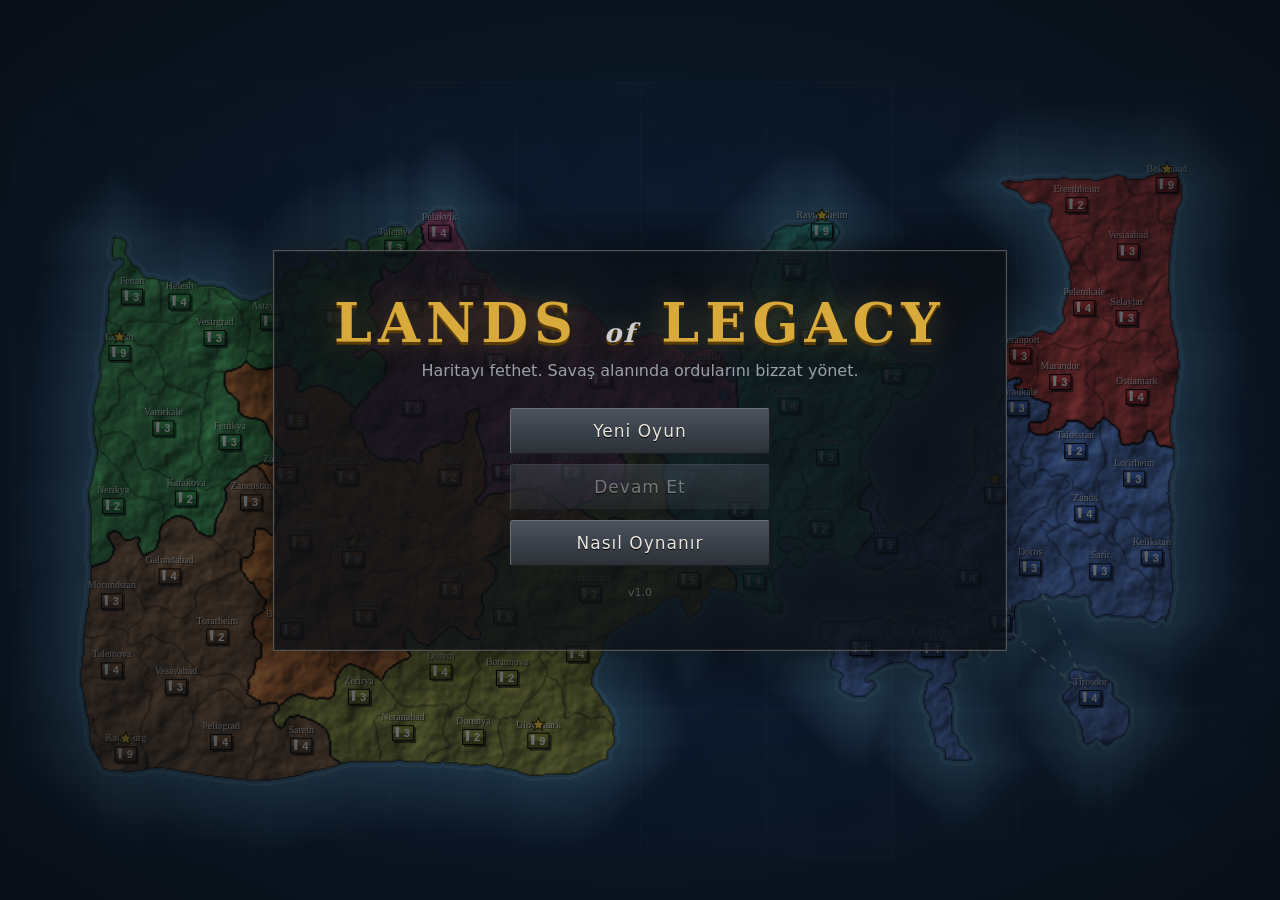
==== index.html @ d5da0b3d "Add Lands of Legacy: grand strategy map with isometric RTS battles Procedural province map with nati" ====
<!doctype html>
<html lang="tr">
<head>
<meta charset="utf-8">
<title>Lands of Legacy</title>
<meta name="viewport" content="width=device-width,initial-scale=1">
<link rel="stylesheet" href="css/style.css">
</head>
<body>
<canvas id="game"></canvas>

<!-- ANA MENÜ -->
<div id="menu" class="screen">
  <div class="menu-box">
    <h1>LANDS <span>of</span> LEGACY</h1>
    <p class="tagline">Haritayı fethet. Savaş alanında ordularını bizzat yönet.</p>
    <button id="m-new" class="big">Yeni Oyun</button>
    <button id="m-load" class="big">Devam Et</button>
    <button id="m-help" class="big">Nasıl Oynanır</button>
    <p class="ver">v1.0</p>
  </div>
</div>

<!-- STRATEJİ ARAYÜZÜ -->
<div id="strategy-ui" class="hidden">
  <div id="topbar">
    <div class="nation-badge"><span id="tb-flag" class="flag"></span><span id="tb-name">-</span></div>
    <div class="stat" title="Hazine">Altın <b id="tb-gold">0</b> <small id="tb-income"></small></div>
    <div class="stat">Tur <b id="tb-turn">1</b></div>
    <div class="stat" title="Bölge sayısı">Bölge <b id="tb-provs">0</b></div>
    <div class="stat" title="Ordu gücü">Güç <b id="tb-power">0</b></div>
    <div class="stat wars" id="tb-wars"></div>
    <div class="spacer"></div>
    <button id="btn-diplo">Diplomasi</button>
    <button id="btn-save">Kaydet</button>
    <button id="btn-sound">Ses: Açık</button>
    <button id="btn-menu">Menü</button>
  </div>
  <div id="pick-banner" class="hidden">
    <div>Haritadan yöneteceğin ulusu seç</div>
    <button id="btn-newmap">Yeni Harita</button>
  </div>
  <div id="prov-panel" class="panel hidden"></div>
  <div id="log" class="panel"></div>
  <button id="btn-endturn">Turu Bitir ▶</button>
  <div id="busy" class="hidden">Diğer uluslar hamle yapıyor...</div>
</div>

<!-- SAVAŞ ARAYÜZÜ -->
<div id="battle-ui" class="hidden">
  <div id="sidebar">
    <div class="sb-head">
      <div id="sb-title">SAVAŞ</div>
      <div id="sb-sub"></div>
    </div>
    <div class="mini-wrap"><canvas id="minimap" width="212" height="112"></canvas></div>
    <div class="sb-forces">
      <div class="f-row"><span class="flag" id="f-us"></span><span id="f-us-name"></span><b id="f-us-n"></b></div>
      <div class="f-bar"><div id="f-bar-us"></div><div id="f-bar-them"></div></div>
      <div class="f-row"><span class="flag" id="f-them"></span><span id="f-them-name"></span><b id="f-them-n"></b></div>
    </div>
    <div id="sb-sel" class="sb-sel"></div>
    <div class="sb-btns">
      <button data-b="amove" title="A">Saldırı Hareketi <kbd>A</kbd></button>
      <button data-b="stop" title="S">Dur <kbd>S</kbd></button>
      <button data-b="selall" title="Q">Tümünü Seç <kbd>Q</kbd></button>
      <button data-b="speed" id="b-speed">Hız 1x</button>
      <button data-b="pause" id="b-pause">Duraklat <kbd>P</kbd></button>
      <button data-b="retreat" class="danger">Geri Çekil</button>
    </div>
    <div class="sb-help">
      <b>Sol tık</b> seç &middot; <b>sürükle</b> kutu seçimi<br>
      <b>Sağ tık</b> hareket / saldırı<br>
      <b>Çift tık</b> aynı türü seç<br>
      <b>Ctrl+1-9</b> grup kur &middot; <b>1-9</b> grubu seç<br>
      <b>Ok tuşları</b> / kenar / orta tuş: kamera
    </div>
  </div>
  <div id="battle-banner"></div>
</div>

<div id="tooltip" class="hidden"></div>
<div id="modal-root"></div>

<script src="js/util.js"></script>
<script src="js/audio.js"></script>
<script src="js/ui.js"></script>
<script src="js/mapgen.js"></script>
<script src="js/battle.js"></script>
<script src="js/strategy.js"></script>
<script src="js/main.js"></script>
</body>
</html>
---- css/style.css ----
:root {
  --bg: #0d1117;
  --panel: rgba(18, 22, 28, 0.92);
  --panel-border: #4a5260;
  --metal1: #3a4048;
  --metal2: #22262c;
  --accent: #d8a93b;
  --accent2: #c0392b;
  --text: #e8e6df;
  --muted: #9aa0a8;
  --good: #5fbf4a;
  --bad: #e0503c;
}
* { box-sizing: border-box; }
html, body {
  margin: 0; padding: 0; width: 100%; height: 100%; overflow: hidden;
  background: var(--bg); color: var(--text);
  font-family: "Segoe UI", Tahoma, "DejaVu Sans", Arial, sans-serif;
  user-select: none; -webkit-user-select: none;
}
canvas#game { position: fixed; inset: 0; display: block; }
.hidden { display: none !important; }

button {
  font: inherit; color: var(--text); cursor: pointer;
  background: linear-gradient(#4a525c, #2c3138);
  border: 1px solid #666f7a; border-bottom-color: #1a1d21; border-right-color: #1a1d21;
  padding: 6px 12px; border-radius: 3px; font-size: 13px;
  text-shadow: 0 1px 0 #000;
}
button:hover { background: linear-gradient(#5a636e, #353b43); border-color: var(--accent); }
button:active { background: linear-gradient(#2c3138, #4a525c); }
button:disabled { opacity: 0.45; cursor: not-allowed; }
button.primary { background: linear-gradient(#c99a2e, #8a6516); border-color: #f0c860; color: #fff; }
button.primary:hover { background: linear-gradient(#ddb040, #9a7520); }
button.danger { background: linear-gradient(#a8352a, #6e1f17); border-color: #d05040; }
button.danger:hover { background: linear-gradient(#c0402f, #80251b); }
kbd { font-size: 10px; opacity: .65; margin-left: 4px; border: 1px solid #888; border-radius: 2px; padding: 0 3px; }

.flag { display: inline-block; width: 16px; height: 12px; border: 1px solid #000; vertical-align: middle; margin-right: 6px; box-shadow: inset 0 0 0 1px rgba(255,255,255,.25); }

/* ---------- MENU ---------- */
.screen { position: fixed; inset: 0; display: flex; align-items: center; justify-content: center;
  background: radial-gradient(ellipse at center, rgba(5,8,12,.35), rgba(5,8,12,.85)); z-index: 20; }
.menu-box { text-align: center; padding: 40px 60px; background: rgba(12,15,20,.82);
  border: 1px solid #555; box-shadow: 0 0 60px rgba(0,0,0,.8), inset 0 0 0 1px rgba(255,255,255,.05); }
.menu-box h1 { font-size: 54px; letter-spacing: 6px; margin: 0 0 6px; color: var(--accent);
  text-shadow: 0 3px 0 #5a3d05, 0 0 30px rgba(216,169,59,.35); font-family: Georgia, "DejaVu Serif", serif; }
.menu-box h1 span { font-size: 26px; color: #ccc; letter-spacing: 2px; font-style: italic; }
.tagline { color: var(--muted); margin: 0 0 28px; }
button.big { display: block; width: 260px; margin: 10px auto; padding: 12px; font-size: 17px; letter-spacing: 1px; }
.ver { color: #555; font-size: 11px; margin-top: 20px; }

/* ---------- STRATEGY ---------- */
#topbar { position: fixed; top: 0; left: 0; right: 0; height: 42px; display: flex; align-items: center; gap: 18px;
  padding: 0 12px; background: linear-gradient(#2b3038, #171a1f); border-bottom: 2px solid #000;
  box-shadow: 0 2px 10px rgba(0,0,0,.6); z-index: 5; font-size: 14px; }
#topbar .spacer { flex: 1; }
#topbar .stat b { color: var(--accent); }
#topbar .stat small { color: var(--good); }
#topbar .stat small.neg { color: var(--bad); }
#topbar .nation-badge { font-weight: bold; font-size: 15px; }
#topbar .wars { color: var(--bad); font-size: 12px; max-width: 360px; overflow: hidden; white-space: nowrap; text-overflow: ellipsis; }
#topbar button { padding: 5px 10px; }

.panel { position: fixed; background: var(--panel); border: 1px solid var(--panel-border);
  box-shadow: 0 4px 20px rgba(0,0,0,.6); z-index: 5; }
#prov-panel { left: 12px; top: 54px; width: 300px; padding: 12px 14px; font-size: 13px; max-height: calc(100vh - 260px); overflow-y: auto; }
#prov-panel h3 { margin: 0 0 4px; font-size: 19px; font-family: Georgia, "DejaVu Serif", serif; }
#prov-panel .owner { color: var(--muted); margin-bottom: 8px; }
#prov-panel .row { display: flex; justify-content: space-between; padding: 2px 0; }
#prov-panel .sect { margin-top: 10px; padding-top: 8px; border-top: 1px solid #3a3f47; }
#prov-panel .sect-title { color: var(--accent); font-weight: bold; font-size: 12px; letter-spacing: 1px; text-transform: uppercase; margin-bottom: 6px; }
#prov-panel .recruit { display: grid; grid-template-columns: 1fr 1fr 1fr; gap: 6px; }
#prov-panel .recruit button { padding: 6px 2px; font-size: 12px; line-height: 1.25; }
#prov-panel .recruit button small { display: block; color: var(--accent); }
#prov-panel .send-row { display: grid; grid-template-columns: 60px 1fr 34px; align-items: center; gap: 6px; margin: 3px 0; }
#prov-panel input[type=range] { width: 100%; accent-color: var(--accent); }
#prov-panel .hint { color: var(--muted); font-size: 12px; margin-top: 6px; font-style: italic; }
#prov-panel .btnrow { display: flex; gap: 6px; flex-wrap: wrap; margin-top: 8px; }
.unit-ico { display: inline-block; width: 14px; text-align: center; font-weight: bold; color: var(--accent); }

#log { left: 12px; bottom: 12px; width: 420px; max-height: 180px; overflow: hidden; padding: 8px 10px; font-size: 12px; line-height: 1.5; }
#log .l { color: #c8c8c8; }
#log .l b { color: #fff; }
#log .t { color: #777; margin-right: 6px; }
#btn-endturn { position: fixed; right: 18px; bottom: 18px; z-index: 6; font-size: 20px; padding: 14px 28px;
  background: linear-gradient(#c99a2e, #7a5512); border-color: #f0c860; font-weight: bold; letter-spacing: 1px; }
#btn-endturn:hover { background: linear-gradient(#ddb040, #8a6516); }
#busy { position: fixed; right: 18px; bottom: 84px; z-index: 6; padding: 8px 14px; background: var(--panel); border: 1px solid var(--accent); color: var(--accent); }
#pick-banner { position: fixed; top: 54px; left: 50%; transform: translateX(-50%); z-index: 6; background: var(--panel);
  border: 1px solid var(--accent); padding: 10px 18px; display: flex; gap: 16px; align-items: center; font-size: 16px; color: var(--accent); }

#tooltip { position: fixed; z-index: 30; pointer-events: none; background: rgba(10,12,16,.94); border: 1px solid #666;
  padding: 6px 9px; font-size: 12px; line-height: 1.45; max-width: 260px; }
#tooltip b { color: var(--accent); }

/* ---------- MODAL ---------- */
.modal-back { position: fixed; inset: 0; background: rgba(0,0,0,.55); display: flex; align-items: center; justify-content: center; z-index: 50; }
.modal { min-width: 380px; max-width: 640px; max-height: 86vh; overflow-y: auto; background: linear-gradient(#262b33, #181b20);
  border: 1px solid #6a7280; box-shadow: 0 10px 50px rgba(0,0,0,.8); padding: 18px 22px; }
.modal h2 { margin: 0 0 12px; color: var(--accent); font-family: Georgia, "DejaVu Serif", serif; letter-spacing: 1px; }
.modal.win h2 { color: var(--good); font-size: 30px; text-align: center; }
.modal.lose h2 { color: var(--bad); font-size: 30px; text-align: center; }
.modal-body { font-size: 14px; line-height: 1.5; }
.modal-btns { display: flex; gap: 10px; justify-content: flex-end; margin-top: 16px; flex-wrap: wrap; }
.modal table { width: 100%; border-collapse: collapse; font-size: 13px; }
.modal td, .modal th { padding: 4px 6px; border-bottom: 1px solid #333; text-align: left; }
.modal th { color: var(--muted); font-weight: normal; font-size: 12px; }
.vs { display: grid; grid-template-columns: 1fr 40px 1fr; align-items: center; gap: 8px; margin: 8px 0; }
.vs .side { background: rgba(0,0,0,.25); padding: 8px 10px; border: 1px solid #3a3f47; }
.vs .mid { text-align: center; font-weight: bold; color: var(--accent); font-size: 18px; }
.odds { text-align: center; margin-top: 6px; color: var(--muted); }
.odds b { color: var(--text); }
.help p { margin: 6px 0; }
.help h3 { color: var(--accent); margin: 14px 0 4px; font-size: 15px; }
.war { color: var(--bad); font-weight: bold; }
.peace { color: var(--good); }

/* ---------- BATTLE ---------- */
#sidebar { position: fixed; top: 0; right: 0; bottom: 0; width: 232px; z-index: 5; padding: 8px 10px;
  background: linear-gradient(90deg, #1b1e22, #2d3238 8%, #23272c 92%, #15171a);
  border-left: 3px solid #0a0b0c; box-shadow: -4px 0 14px rgba(0,0,0,.6); display: flex; flex-direction: column; gap: 8px; overflow-y: auto; }
.sb-head { text-align: center; padding: 6px 0; background: linear-gradient(#5a1c16, #2e0d0a); border: 1px solid #000; box-shadow: inset 0 1px 0 rgba(255,255,255,.15); }
#sb-title { font-weight: bold; letter-spacing: 3px; color: #ffcf6a; font-size: 15px; }
#sb-sub { font-size: 11px; color: #e0c0b0; }
.mini-wrap { border: 2px solid #000; background: #050608; box-shadow: inset 0 0 0 1px #555; padding: 0; line-height: 0; }
#minimap { width: 212px; height: 112px; cursor: pointer; }
.sb-forces { background: rgba(0,0,0,.35); border: 1px solid #000; padding: 6px 8px; font-size: 12px; }
.f-row { display: flex; align-items: center; gap: 2px; }
.f-row span:nth-child(2) { flex: 1; overflow: hidden; white-space: nowrap; text-overflow: ellipsis; }
.f-bar { display: flex; height: 7px; margin: 5px 0; background: #000; border: 1px solid #000; }
.f-bar div { height: 100%; transition: width .3s; }
.sb-sel { min-height: 92px; background: rgba(0,0,0,.35); border: 1px solid #000; padding: 6px 8px; font-size: 12px; }
.sb-sel .sel-title { color: #ffcf6a; font-weight: bold; margin-bottom: 4px; }
.sb-sel .sel-grid { display: grid; grid-template-columns: repeat(3, 1fr); gap: 4px; }
.sb-sel .cell { background: linear-gradient(#3a4048, #22262c); border: 1px solid #000; text-align: center; padding: 4px 0; }
.sb-sel .cell b { display: block; font-size: 16px; color: #fff; }
.sb-sel .cell small { color: var(--muted); font-size: 10px; }
.hpbar { height: 5px; background: #300; margin-top: 5px; }
.hpbar div { height: 100%; background: var(--good); }
.sb-btns { display: grid; grid-template-columns: 1fr 1fr; gap: 5px; }
.sb-btns button { font-size: 11.5px; padding: 7px 4px; }
.sb-btns button.on { border-color: var(--accent); color: var(--accent); }
.sb-btns button.danger { grid-column: span 2; }
.sb-help { font-size: 11px; color: var(--muted); line-height: 1.55; margin-top: auto; padding: 6px; border-top: 1px solid #444; }
.sb-help b { color: #ccc; font-weight: normal; }
#battle-banner { position: fixed; top: 22px; left: calc(50% - 116px); transform: translateX(-50%); z-index: 6; pointer-events: none;
  font-size: 22px; font-weight: bold; letter-spacing: 2px; color: #ffcf6a; text-shadow: 0 2px 6px #000, 0 0 2px #000;
  opacity: 0; transition: opacity .4s; text-align: center; }
#battle-banner.show { opacity: 1; }
.modal .row { display: flex; justify-content: space-between; padding: 1px 0; }
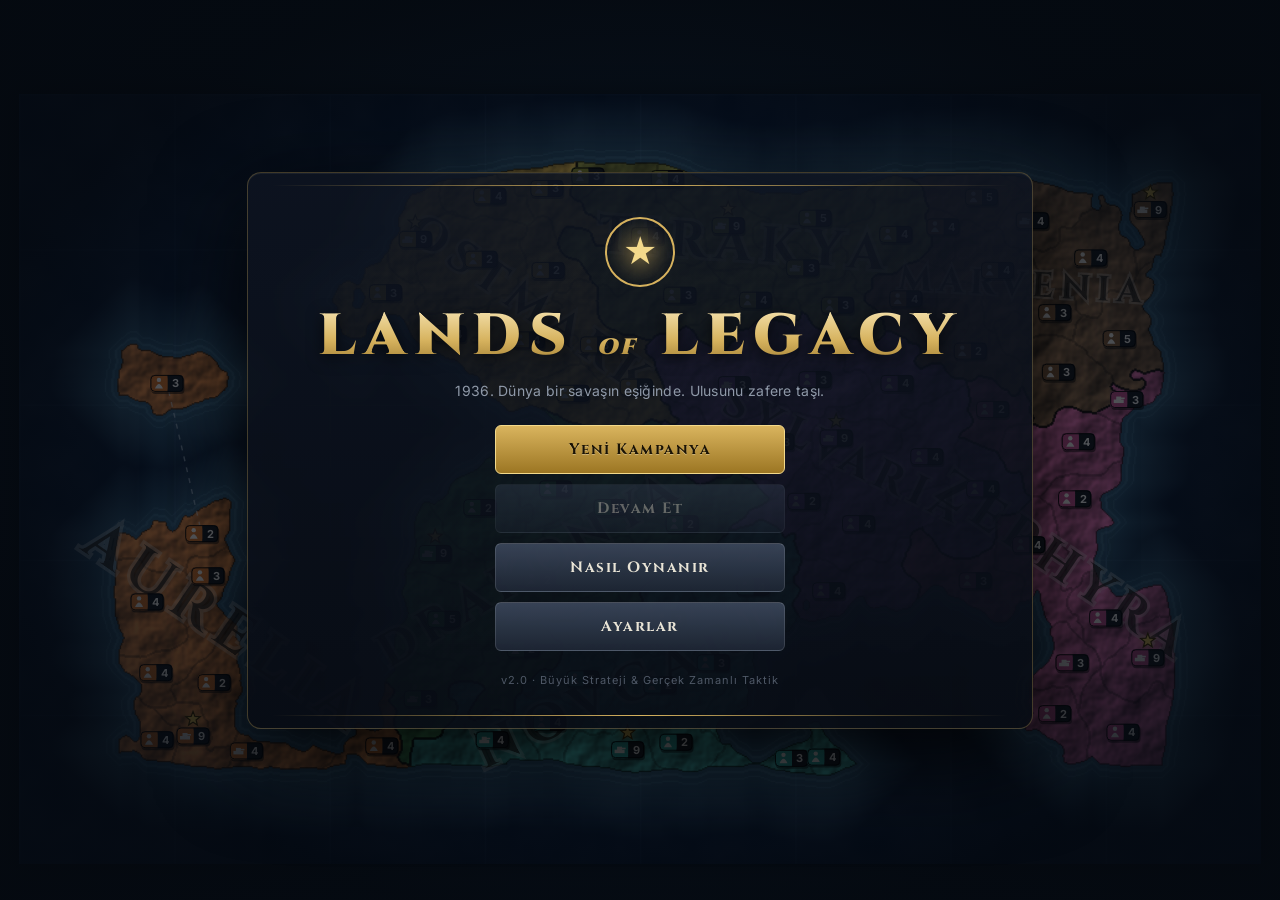
==== commit 82193914: "Overhaul UI, deepen strategy layer and replace sound engine - New interface: top resource bar, provi" ====
--- a/index.html
+++ b/index.html
@@ -4,6 +4,8 @@
 <meta charset="utf-8">
 <title>Lands of Legacy</title>
 <meta name="viewport" content="width=device-width,initial-scale=1">
+<link rel="preconnect" href="https://fonts.googleapis.com">
+<link rel="stylesheet" href="https://fonts.googleapis.com/css2?family=Cinzel:wght@500;700;900&family=Inter:wght@400;500;600;700&display=swap">
 <link rel="stylesheet" href="css/style.css">
 </head>
 <body>
@@ -12,38 +14,65 @@
 <!-- ANA MENÜ -->
 <div id="menu" class="screen">
   <div class="menu-box">
+    <div class="menu-emblem"></div>
     <h1>LANDS <span>of</span> LEGACY</h1>
-    <p class="tagline">Haritayı fethet. Savaş alanında ordularını bizzat yönet.</p>
-    <button id="m-new" class="big">Yeni Oyun</button>
-    <button id="m-load" class="big">Devam Et</button>
-    <button id="m-help" class="big">Nasıl Oynanır</button>
-    <p class="ver">v1.0</p>
+    <p class="tagline">1936. Dünya bir savaşın eşiğinde. Ulusunu zafere taşı.</p>
+    <div class="menu-btns">
+      <button id="m-new" class="big primary">Yeni Kampanya</button>
+      <button id="m-load" class="big">Devam Et</button>
+      <button id="m-help" class="big">Nasıl Oynanır</button>
+      <button id="m-settings" class="big">Ayarlar</button>
+    </div>
+    <p class="ver">v2.0 · Büyük Strateji &amp; Gerçek Zamanlı Taktik</p>
   </div>
 </div>
 
 <!-- STRATEJİ ARAYÜZÜ -->
 <div id="strategy-ui" class="hidden">
   <div id="topbar">
-    <div class="nation-badge"><span id="tb-flag" class="flag"></span><span id="tb-name">-</span></div>
-    <div class="stat" title="Hazine">Altın <b id="tb-gold">0</b> <small id="tb-income"></small></div>
-    <div class="stat">Tur <b id="tb-turn">1</b></div>
-    <div class="stat" title="Bölge sayısı">Bölge <b id="tb-provs">0</b></div>
-    <div class="stat" title="Ordu gücü">Güç <b id="tb-power">0</b></div>
-    <div class="stat wars" id="tb-wars"></div>
+    <button class="tb-nation" id="tb-nation" title="Ulus yönetimi">
+      <img id="tb-flag" alt="">
+      <div class="tb-nation-txt"><div id="tb-name">-</div><div id="tb-gov"></div></div>
+    </button>
+    <div class="tb-res" id="tb-res"></div>
     <div class="spacer"></div>
-    <button id="btn-diplo">Diplomasi</button>
-    <button id="btn-save">Kaydet</button>
-    <button id="btn-sound">Ses: Açık</button>
-    <button id="btn-menu">Menü</button>
+    <div class="tb-date"><div id="tb-date"></div><div id="tb-wars"></div></div>
+    <div class="spacer"></div>
+    <div class="tb-actions">
+      <button class="tbtn" id="btn-diplo" title="Diplomasi"><span data-ico="handshake"></span><em>Diplomasi</em></button>
+      <button class="tbtn" id="btn-tech" title="Teknoloji"><span data-ico="sci"></span><em>Teknoloji</em></button>
+      <button class="tbtn" id="btn-save" title="Kaydet"><span data-ico="save"></span><em>Kaydet</em></button>
+      <button class="tbtn" id="btn-sound" title="Ses ayarları"><span data-ico="sound"></span><em>Ses</em></button>
+      <button class="tbtn" id="btn-menu" title="Ana menü"><span data-ico="menu"></span><em>Menü</em></button>
+    </div>
   </div>
+
   <div id="pick-banner" class="hidden">
-    <div>Haritadan yöneteceğin ulusu seç</div>
-    <button id="btn-newmap">Yeni Harita</button>
+    <div class="pb-title">Ulusunu Seç</div>
+    <div class="pb-sub">Haritada bir ülkeye tıkla. Her ulusun konumu, gücü ve komşuları farklıdır.</div>
+    <button id="btn-newmap">Yeni Dünya Oluştur</button>
   </div>
+
   <div id="prov-panel" class="panel hidden"></div>
-  <div id="log" class="panel"></div>
-  <button id="btn-endturn">Turu Bitir ▶</button>
-  <div id="busy" class="hidden">Diğer uluslar hamle yapıyor...</div>
+
+  <div id="news" class="panel">
+    <div class="news-head"><span data-ico="news"></span> DÜNYA GAZETESİ<button id="news-toggle" title="Daralt">–</button></div>
+    <div id="news-list"></div>
+  </div>
+
+  <div id="mapmodes" class="panel">
+    <button data-mode="political" class="on"><span data-ico="flag"></span>Siyasi</button>
+    <button data-mode="diplo"><span data-ico="handshake"></span>Diplomatik</button>
+    <button data-mode="economy"><span data-ico="coin"></span>Ekonomi</button>
+    <button data-mode="terrain"><span data-ico="tree"></span>Arazi</button>
+    <button data-mode="military"><span data-ico="army"></span>Askeri</button>
+  </div>
+
+  <div id="endturn-wrap">
+    <div id="endturn-info"></div>
+    <button id="btn-endturn"><span data-ico="next"></span><span id="endturn-label">Sonraki Ay</span></button>
+  </div>
+  <div id="busy" class="hidden"><div class="spinner"></div><span id="busy-text">Dünya hamle yapıyor...</span></div>
 </div>
 
 <!-- SAVAŞ ARAYÜZÜ -->
@@ -55,9 +84,9 @@
     </div>
     <div class="mini-wrap"><canvas id="minimap" width="212" height="112"></canvas></div>
     <div class="sb-forces">
-      <div class="f-row"><span class="flag" id="f-us"></span><span id="f-us-name"></span><b id="f-us-n"></b></div>
+      <div class="f-row"><img class="flagimg" id="f-us" alt=""><span id="f-us-name"></span><b id="f-us-n"></b></div>
       <div class="f-bar"><div id="f-bar-us"></div><div id="f-bar-them"></div></div>
-      <div class="f-row"><span class="flag" id="f-them"></span><span id="f-them-name"></span><b id="f-them-n"></b></div>
+      <div class="f-row"><img class="flagimg" id="f-them" alt=""><span id="f-them-name"></span><b id="f-them-n"></b></div>
     </div>
     <div id="sb-sel" class="sb-sel"></div>
     <div class="sb-btns">
@@ -80,6 +109,7 @@
 </div>
 
 <div id="tooltip" class="hidden"></div>
+<div id="toasts"></div>
 <div id="modal-root"></div>
 
 <script src="js/util.js"></script>
--- a/css/style.css
+++ b/css/style.css
@@ -1,152 +1,317 @@
 :root {
-  --bg: #0d1117;
-  --panel: rgba(18, 22, 28, 0.92);
-  --panel-border: #4a5260;
-  --metal1: #3a4048;
-  --metal2: #22262c;
-  --accent: #d8a93b;
-  --accent2: #c0392b;
-  --text: #e8e6df;
-  --muted: #9aa0a8;
-  --good: #5fbf4a;
-  --bad: #e0503c;
+  --bg: #070b12;
+  --glass: rgba(13, 19, 30, 0.86);
+  --glass2: rgba(20, 28, 42, 0.92);
+  --line: rgba(214, 178, 94, 0.28);
+  --line2: rgba(255, 255, 255, 0.08);
+  --gold: #d6b25e;
+  --gold2: #f3d98b;
+  --text: #e9e4d6;
+  --muted: #8f99a8;
+  --good: #63c46a;
+  --bad: #e2533f;
+  --blue: #5ea3e6;
+  --serif: "Cinzel", Georgia, "Times New Roman", serif;
+  --sans: "Inter", "Segoe UI", Tahoma, Arial, sans-serif;
 }
 * { box-sizing: border-box; }
 html, body {
   margin: 0; padding: 0; width: 100%; height: 100%; overflow: hidden;
-  background: var(--bg); color: var(--text);
-  font-family: "Segoe UI", Tahoma, "DejaVu Sans", Arial, sans-serif;
+  background: var(--bg); color: var(--text); font-family: var(--sans); font-size: 13px;
   user-select: none; -webkit-user-select: none;
 }
 canvas#game { position: fixed; inset: 0; display: block; }
 .hidden { display: none !important; }
+.ico { vertical-align: middle; flex-shrink: 0; }
+.flag { display: inline-block; width: 18px; height: 12px; border: 1px solid #000; vertical-align: middle; margin-right: 6px; }
+.flagimg { display: inline-block; vertical-align: middle; border: 1px solid rgba(0,0,0,.8); box-shadow: 0 1px 3px rgba(0,0,0,.5); margin-right: 7px; border-radius: 2px; object-fit: cover; }
+
+::-webkit-scrollbar { width: 8px; }
+::-webkit-scrollbar-thumb { background: rgba(214,178,94,.25); border-radius: 4px; }
+::-webkit-scrollbar-track { background: transparent; }
 
 button {
-  font: inherit; color: var(--text); cursor: pointer;
-  background: linear-gradient(#4a525c, #2c3138);
-  border: 1px solid #666f7a; border-bottom-color: #1a1d21; border-right-color: #1a1d21;
-  padding: 6px 12px; border-radius: 3px; font-size: 13px;
-  text-shadow: 0 1px 0 #000;
-}
-button:hover { background: linear-gradient(#5a636e, #353b43); border-color: var(--accent); }
-button:active { background: linear-gradient(#2c3138, #4a525c); }
-button:disabled { opacity: 0.45; cursor: not-allowed; }
-button.primary { background: linear-gradient(#c99a2e, #8a6516); border-color: #f0c860; color: #fff; }
-button.primary:hover { background: linear-gradient(#ddb040, #9a7520); }
-button.danger { background: linear-gradient(#a8352a, #6e1f17); border-color: #d05040; }
-button.danger:hover { background: linear-gradient(#c0402f, #80251b); }
-kbd { font-size: 10px; opacity: .65; margin-left: 4px; border: 1px solid #888; border-radius: 2px; padding: 0 3px; }
-
-.flag { display: inline-block; width: 16px; height: 12px; border: 1px solid #000; vertical-align: middle; margin-right: 6px; box-shadow: inset 0 0 0 1px rgba(255,255,255,.25); }
+  font: inherit; font-weight: 600; color: var(--text); cursor: pointer;
+  background: linear-gradient(180deg, rgba(60,72,92,.9), rgba(30,38,52,.95));
+  border: 1px solid rgba(255,255,255,.12); border-top-color: rgba(255,255,255,.2);
+  padding: 7px 13px; border-radius: 6px; font-size: 12.5px; letter-spacing: .2px;
+  transition: background .15s, border-color .15s, transform .08s, box-shadow .15s;
+}
+button:hover { border-color: var(--gold); box-shadow: 0 0 0 1px rgba(214,178,94,.25), 0 0 14px rgba(214,178,94,.15); }
+button:active { transform: translateY(1px); }
+button:disabled { opacity: .4; cursor: not-allowed; box-shadow: none; border-color: rgba(255,255,255,.1); }
+button.primary { background: linear-gradient(180deg, #d9b45e, #9c7623); border-color: #f3d98b; color: #1a1305; text-shadow: 0 1px 0 rgba(255,255,255,.3); }
+button.primary:hover { background: linear-gradient(180deg, #ebc670, #ad8530); }
+button.danger { background: linear-gradient(180deg, #b23a2c, #6d1d14); border-color: #e0604a; }
+button.good { background: linear-gradient(180deg, #3f8c4a, #22552a); border-color: #6fcf7a; }
+kbd { font: 10px var(--sans); opacity: .6; margin-left: 4px; border: 1px solid currentColor; border-radius: 3px; padding: 0 3px; }
+
+.panel {
+  position: fixed; z-index: 5; background: var(--glass); backdrop-filter: blur(8px);
+  border: 1px solid var(--line); border-radius: 10px; box-shadow: 0 10px 40px rgba(0,0,0,.55), inset 0 1px 0 rgba(255,255,255,.05);
+}
 
 /* ---------- MENU ---------- */
-.screen { position: fixed; inset: 0; display: flex; align-items: center; justify-content: center;
-  background: radial-gradient(ellipse at center, rgba(5,8,12,.35), rgba(5,8,12,.85)); z-index: 20; }
-.menu-box { text-align: center; padding: 40px 60px; background: rgba(12,15,20,.82);
-  border: 1px solid #555; box-shadow: 0 0 60px rgba(0,0,0,.8), inset 0 0 0 1px rgba(255,255,255,.05); }
-.menu-box h1 { font-size: 54px; letter-spacing: 6px; margin: 0 0 6px; color: var(--accent);
-  text-shadow: 0 3px 0 #5a3d05, 0 0 30px rgba(216,169,59,.35); font-family: Georgia, "DejaVu Serif", serif; }
-.menu-box h1 span { font-size: 26px; color: #ccc; letter-spacing: 2px; font-style: italic; }
-.tagline { color: var(--muted); margin: 0 0 28px; }
-button.big { display: block; width: 260px; margin: 10px auto; padding: 12px; font-size: 17px; letter-spacing: 1px; }
-.ver { color: #555; font-size: 11px; margin-top: 20px; }
-
-/* ---------- STRATEGY ---------- */
-#topbar { position: fixed; top: 0; left: 0; right: 0; height: 42px; display: flex; align-items: center; gap: 18px;
-  padding: 0 12px; background: linear-gradient(#2b3038, #171a1f); border-bottom: 2px solid #000;
-  box-shadow: 0 2px 10px rgba(0,0,0,.6); z-index: 5; font-size: 14px; }
+.screen { position: fixed; inset: 0; display: flex; align-items: center; justify-content: center; z-index: 20;
+  background: radial-gradient(ellipse at center, rgba(4,8,14,.25) 0%, rgba(4,8,14,.88) 75%); }
+.menu-box { text-align: center; padding: 44px 70px 30px; position: relative;
+  background: linear-gradient(180deg, rgba(14,20,32,.88), rgba(8,12,20,.94)); border: 1px solid var(--line); border-radius: 14px;
+  box-shadow: 0 30px 90px rgba(0,0,0,.8), inset 0 1px 0 rgba(255,255,255,.06); animation: rise .6s ease-out; }
+.menu-box::before, .menu-box::after { content: ""; position: absolute; left: 24px; right: 24px; height: 1px; background: linear-gradient(90deg, transparent, var(--gold), transparent); }
+.menu-box::before { top: 12px; } .menu-box::after { bottom: 12px; }
+.menu-emblem { width: 70px; height: 70px; margin: 0 auto 10px; border-radius: 50%; border: 2px solid var(--gold);
+  background: radial-gradient(circle, rgba(214,178,94,.25), transparent 70%); position: relative; }
+.menu-emblem::after { content: "★"; position: absolute; inset: 0; display: flex; align-items: center; justify-content: center; font-size: 34px; color: var(--gold2); text-shadow: 0 0 20px rgba(214,178,94,.6); }
+.menu-box h1 { font-family: var(--serif); font-weight: 900; font-size: 58px; letter-spacing: 8px; margin: 0 0 6px;
+  background: linear-gradient(180deg, #fff2c8, #d6b25e 55%, #8a6820); -webkit-background-clip: text; background-clip: text; color: transparent;
+  filter: drop-shadow(0 3px 8px rgba(0,0,0,.7)); }
+.menu-box h1 span { font-size: 26px; letter-spacing: 3px; font-style: italic; }
+.tagline { color: var(--muted); margin: 0 0 26px; font-size: 14px; letter-spacing: .3px; }
+.menu-btns { display: flex; flex-direction: column; gap: 10px; align-items: center; }
+button.big { width: 290px; padding: 13px; font-size: 15px; letter-spacing: 1.5px; font-family: var(--serif); font-weight: 700; }
+.ver { color: #4f5866; font-size: 11px; margin-top: 22px; letter-spacing: 1px; }
+@keyframes rise { from { opacity: 0; transform: translateY(16px); } to { opacity: 1; transform: none; } }
+
+/* ---------- TOP BAR ---------- */
+#topbar { position: fixed; top: 0; left: 0; right: 0; height: 58px; display: flex; align-items: center; gap: 14px; padding: 0 12px; z-index: 6;
+  background: linear-gradient(180deg, rgba(10,15,25,.97), rgba(10,15,25,.86)); border-bottom: 1px solid var(--line);
+  box-shadow: 0 4px 24px rgba(0,0,0,.6); }
 #topbar .spacer { flex: 1; }
-#topbar .stat b { color: var(--accent); }
-#topbar .stat small { color: var(--good); }
-#topbar .stat small.neg { color: var(--bad); }
-#topbar .nation-badge { font-weight: bold; font-size: 15px; }
-#topbar .wars { color: var(--bad); font-size: 12px; max-width: 360px; overflow: hidden; white-space: nowrap; text-overflow: ellipsis; }
-#topbar button { padding: 5px 10px; }
-
-.panel { position: fixed; background: var(--panel); border: 1px solid var(--panel-border);
-  box-shadow: 0 4px 20px rgba(0,0,0,.6); z-index: 5; }
-#prov-panel { left: 12px; top: 54px; width: 300px; padding: 12px 14px; font-size: 13px; max-height: calc(100vh - 260px); overflow-y: auto; }
-#prov-panel h3 { margin: 0 0 4px; font-size: 19px; font-family: Georgia, "DejaVu Serif", serif; }
-#prov-panel .owner { color: var(--muted); margin-bottom: 8px; }
-#prov-panel .row { display: flex; justify-content: space-between; padding: 2px 0; }
-#prov-panel .sect { margin-top: 10px; padding-top: 8px; border-top: 1px solid #3a3f47; }
-#prov-panel .sect-title { color: var(--accent); font-weight: bold; font-size: 12px; letter-spacing: 1px; text-transform: uppercase; margin-bottom: 6px; }
-#prov-panel .recruit { display: grid; grid-template-columns: 1fr 1fr 1fr; gap: 6px; }
-#prov-panel .recruit button { padding: 6px 2px; font-size: 12px; line-height: 1.25; }
-#prov-panel .recruit button small { display: block; color: var(--accent); }
-#prov-panel .send-row { display: grid; grid-template-columns: 60px 1fr 34px; align-items: center; gap: 6px; margin: 3px 0; }
-#prov-panel input[type=range] { width: 100%; accent-color: var(--accent); }
-#prov-panel .hint { color: var(--muted); font-size: 12px; margin-top: 6px; font-style: italic; }
-#prov-panel .btnrow { display: flex; gap: 6px; flex-wrap: wrap; margin-top: 8px; }
-.unit-ico { display: inline-block; width: 14px; text-align: center; font-weight: bold; color: var(--accent); }
-
-#log { left: 12px; bottom: 12px; width: 420px; max-height: 180px; overflow: hidden; padding: 8px 10px; font-size: 12px; line-height: 1.5; }
-#log .l { color: #c8c8c8; }
-#log .l b { color: #fff; }
-#log .t { color: #777; margin-right: 6px; }
-#btn-endturn { position: fixed; right: 18px; bottom: 18px; z-index: 6; font-size: 20px; padding: 14px 28px;
-  background: linear-gradient(#c99a2e, #7a5512); border-color: #f0c860; font-weight: bold; letter-spacing: 1px; }
-#btn-endturn:hover { background: linear-gradient(#ddb040, #8a6516); }
-#busy { position: fixed; right: 18px; bottom: 84px; z-index: 6; padding: 8px 14px; background: var(--panel); border: 1px solid var(--accent); color: var(--accent); }
-#pick-banner { position: fixed; top: 54px; left: 50%; transform: translateX(-50%); z-index: 6; background: var(--panel);
-  border: 1px solid var(--accent); padding: 10px 18px; display: flex; gap: 16px; align-items: center; font-size: 16px; color: var(--accent); }
-
-#tooltip { position: fixed; z-index: 30; pointer-events: none; background: rgba(10,12,16,.94); border: 1px solid #666;
-  padding: 6px 9px; font-size: 12px; line-height: 1.45; max-width: 260px; }
-#tooltip b { color: var(--accent); }
+.tb-nation { display: flex; align-items: center; gap: 10px; background: none; border: 1px solid transparent; padding: 4px 10px 4px 4px; border-radius: 8px; }
+.tb-nation:hover { background: rgba(255,255,255,.04); }
+#tb-flag { width: 54px; height: 36px; border-radius: 3px; border: 1px solid #000; box-shadow: 0 2px 8px rgba(0,0,0,.6); }
+#tb-name { font-family: var(--serif); font-weight: 700; font-size: 17px; letter-spacing: 1px; color: var(--gold2); text-align: left; }
+#tb-gov { font-size: 11px; color: var(--muted); font-weight: 500; text-align: left; }
+.tb-res { display: flex; gap: 6px; }
+.chip { display: flex; align-items: center; gap: 7px; padding: 5px 11px 5px 8px; border-radius: 7px; background: rgba(255,255,255,.035);
+  border: 1px solid var(--line2); min-width: 92px; cursor: default; position: relative; }
+.chip:hover { border-color: var(--line); background: rgba(255,255,255,.06); }
+.chip .v { font-weight: 700; font-size: 14px; line-height: 1.1; }
+.chip .d { font-size: 10.5px; color: var(--good); font-weight: 600; }
+.chip .d.neg { color: var(--bad); }
+.chip .lbl { font-size: 9.5px; text-transform: uppercase; letter-spacing: .8px; color: var(--muted); }
+.chip .bar { position: absolute; left: 6px; right: 6px; bottom: 2px; height: 2px; background: rgba(255,255,255,.08); border-radius: 2px; overflow: hidden; }
+.chip .bar i { display: block; height: 100%; background: var(--blue); }
+.tb-date { text-align: center; }
+#tb-date { font-family: var(--serif); font-size: 19px; font-weight: 700; letter-spacing: 2px; color: var(--text); }
+#tb-wars { font-size: 11px; color: var(--muted); max-width: 320px; white-space: nowrap; overflow: hidden; text-overflow: ellipsis; }
+#tb-wars .war { color: var(--bad); }
+.tb-actions { display: flex; gap: 4px; }
+.tbtn { display: flex; flex-direction: column; align-items: center; gap: 2px; padding: 5px 9px; min-width: 58px; background: rgba(255,255,255,.03); border-color: var(--line2); }
+.tbtn em { font-style: normal; font-size: 10px; font-weight: 600; color: var(--muted); letter-spacing: .3px; }
+.tbtn:hover em { color: var(--gold2); }
+
+/* ---------- PICK ---------- */
+#pick-banner { position: fixed; top: 74px; left: 50%; transform: translateX(-50%); z-index: 6; text-align: center;
+  background: var(--glass); border: 1px solid var(--gold); border-radius: 10px; padding: 12px 26px; box-shadow: 0 10px 40px rgba(0,0,0,.6); }
+.pb-title { font-family: var(--serif); font-size: 22px; font-weight: 700; color: var(--gold2); letter-spacing: 2px; }
+.pb-sub { color: var(--muted); margin: 3px 0 9px; }
+
+/* ---------- PROVINCE PANEL ---------- */
+#prov-panel { left: 12px; top: 70px; width: 330px; max-height: calc(100vh - 150px); overflow: hidden; display: flex; flex-direction: column; animation: slidein .2s ease-out; }
+@keyframes slidein { from { opacity: 0; transform: translateX(-12px); } to { opacity: 1; transform: none; } }
+.pp-head { position: relative; padding: 14px 16px 12px; border-bottom: 1px solid var(--line); overflow: hidden; }
+.pp-head .tint { position: absolute; inset: 0; opacity: .35; }
+.pp-head .tint::after { content: ""; position: absolute; inset: 0; background: linear-gradient(90deg, rgba(10,14,22,.2), rgba(10,14,22,.95)); }
+.pp-head > *:not(.tint) { position: relative; }
+.pp-title { font-family: var(--serif); font-size: 22px; font-weight: 700; letter-spacing: 1px; line-height: 1.15; display: flex; align-items: center; gap: 8px; }
+.pp-sub { color: #c9c3b4; margin-top: 4px; display: flex; align-items: center; gap: 4px; flex-wrap: wrap; }
+.pp-close { position: absolute !important; top: 8px; right: 8px; padding: 2px 8px; background: transparent; border-color: transparent; color: var(--muted); font-size: 16px; }
+.tag { display: inline-block; padding: 1px 7px; border-radius: 10px; font-size: 10.5px; font-weight: 700; letter-spacing: .4px; background: rgba(255,255,255,.08); border: 1px solid rgba(255,255,255,.1); }
+.tag.war { color: #ffb4a6; background: rgba(226,83,63,.2); border-color: rgba(226,83,63,.5); }
+.tag.peace { color: #b7f0bb; background: rgba(99,196,106,.15); border-color: rgba(99,196,106,.4); }
+.tag.ally { color: #a8d8ff; background: rgba(94,163,230,.18); border-color: rgba(94,163,230,.5); }
+.tag.gold { color: var(--gold2); background: rgba(214,178,94,.15); border-color: rgba(214,178,94,.4); }
+.tabs { display: flex; border-bottom: 1px solid var(--line2); }
+.tabs button { flex: 1; border-radius: 0; background: transparent; border: none; border-bottom: 2px solid transparent; padding: 9px 4px; color: var(--muted); font-size: 12px; }
+.tabs button.on { color: var(--gold2); border-bottom-color: var(--gold); background: rgba(214,178,94,.06); }
+.tabs button:hover { box-shadow: none; color: var(--text); }
+.pp-body { padding: 12px 16px 16px; overflow-y: auto; }
+.stat-grid { display: grid; grid-template-columns: 1fr 1fr; gap: 6px; margin-bottom: 10px; }
+.stat { background: rgba(255,255,255,.035); border: 1px solid var(--line2); border-radius: 7px; padding: 7px 9px; }
+.stat .k { font-size: 10px; text-transform: uppercase; letter-spacing: .8px; color: var(--muted); }
+.stat .v { font-size: 15px; font-weight: 700; margin-top: 2px; }
+.sect-title { font-family: var(--serif); color: var(--gold); font-weight: 700; font-size: 12px; letter-spacing: 1.5px; text-transform: uppercase; margin: 12px 0 7px; display: flex; align-items: center; gap: 8px; }
+.sect-title::after { content: ""; flex: 1; height: 1px; background: linear-gradient(90deg, var(--line), transparent); }
+.units-row { display: grid; grid-template-columns: repeat(3, 1fr); gap: 6px; }
+.ucard { background: rgba(0,0,0,.25); border: 1px solid var(--line2); border-radius: 7px; overflow: hidden; text-align: center; }
+.ucard img { width: 100%; height: 46px; display: block; object-fit: cover; }
+.ucard .n { font-weight: 700; font-size: 16px; margin-top: 2px; }
+.ucard .t { font-size: 10px; color: var(--muted); padding-bottom: 5px; }
+.ucard .r { font-size: 10px; color: var(--blue); }
+.rec-grid { display: grid; grid-template-columns: repeat(3, 1fr); gap: 6px; }
+.rec-grid button { display: flex; flex-direction: column; align-items: center; padding: 7px 2px; gap: 2px; line-height: 1.2; }
+.rec-grid button small { color: var(--gold2); font-weight: 600; font-size: 10.5px; }
+.rec-grid button small.mp { color: #9fc3e8; }
+.send-row { display: grid; grid-template-columns: 62px 1fr 30px; align-items: center; gap: 8px; margin: 4px 0; }
+input[type=range] { width: 100%; accent-color: var(--gold); }
+.hint { color: var(--muted); font-size: 11.5px; margin-top: 8px; line-height: 1.45; }
+.hint b { color: var(--text); }
+.bld { display: grid; grid-template-columns: 38px 1fr auto; gap: 10px; align-items: center; padding: 9px; margin-bottom: 7px;
+  background: rgba(255,255,255,.035); border: 1px solid var(--line2); border-radius: 8px; }
+.bld .bi { width: 38px; height: 38px; border-radius: 7px; display: flex; align-items: center; justify-content: center; background: rgba(214,178,94,.12); color: var(--gold2); border: 1px solid var(--line); }
+.bld .bn { font-weight: 700; }
+.bld .bd { font-size: 11px; color: var(--muted); }
+.lvl { display: inline-flex; gap: 3px; margin-left: 6px; vertical-align: middle; }
+.lvl i { width: 8px; height: 8px; border-radius: 2px; background: rgba(255,255,255,.12); display: block; }
+.lvl i.on { background: var(--gold); box-shadow: 0 0 6px rgba(214,178,94,.6); }
+.bld button { padding: 6px 10px; font-size: 11.5px; }
+.prog { height: 6px; background: rgba(255,255,255,.08); border-radius: 3px; overflow: hidden; margin-top: 5px; }
+.prog i { display: block; height: 100%; background: linear-gradient(90deg, #8a6820, var(--gold2)); }
+.btnrow { display: flex; gap: 6px; flex-wrap: wrap; margin-top: 10px; }
+.btnrow button { flex: 1; }
+.row { display: flex; justify-content: space-between; padding: 3px 0; }
+.row b { font-weight: 700; }
+
+/* ---------- NEWS ---------- */
+#news { right: 12px; top: 70px; width: 300px; max-height: calc(100vh - 190px); display: flex; flex-direction: column; overflow: hidden; }
+#news.collapsed #news-list { display: none; }
+.news-head { padding: 10px 12px; font-family: var(--serif); font-weight: 700; letter-spacing: 2px; font-size: 12.5px; color: var(--gold2);
+  border-bottom: 1px solid var(--line); display: flex; align-items: center; gap: 8px; }
+.news-head button { margin-left: auto; padding: 0 8px; background: transparent; border-color: transparent; }
+#news-list { overflow-y: auto; padding: 6px; }
+.ncard { display: grid; grid-template-columns: 30px 1fr; gap: 9px; padding: 8px 8px; border-radius: 7px; margin-bottom: 4px;
+  background: rgba(255,255,255,.025); border: 1px solid transparent; animation: newsin .35s ease-out; }
+.ncard:hover { border-color: var(--line2); background: rgba(255,255,255,.05); }
+.ncard .ni { width: 30px; height: 30px; border-radius: 50%; display: flex; align-items: center; justify-content: center; color: #fff; }
+.ncard .nt { font-weight: 700; font-size: 12.5px; line-height: 1.3; }
+.ncard .nb { font-size: 11.5px; color: #b8b2a4; margin-top: 2px; line-height: 1.4; }
+.ncard .nd { font-size: 10px; color: var(--muted); margin-top: 3px; letter-spacing: .4px; }
+.ncard.mine { border-left: 3px solid var(--gold); }
+@keyframes newsin { from { opacity: 0; transform: translateX(14px); } to { opacity: 1; transform: none; } }
+
+/* ---------- MAP MODES ---------- */
+#mapmodes { left: 50%; bottom: 14px; transform: translateX(-50%); display: flex; padding: 4px; gap: 3px; border-radius: 12px; }
+#mapmodes button { display: flex; align-items: center; gap: 6px; background: transparent; border-color: transparent; padding: 7px 12px; color: var(--muted); }
+#mapmodes button.on { background: rgba(214,178,94,.15); border-color: var(--line); color: var(--gold2); }
+
+/* ---------- END TURN ---------- */
+#endturn-wrap { position: fixed; right: 16px; bottom: 16px; z-index: 6; text-align: right; }
+#endturn-info { font-size: 11px; color: var(--muted); margin-bottom: 6px; text-shadow: 0 1px 3px #000; }
+#btn-endturn { display: flex; align-items: center; gap: 10px; font-family: var(--serif); font-size: 19px; font-weight: 700; letter-spacing: 1.5px;
+  padding: 15px 28px; border-radius: 10px; color: #1a1305;
+  background: linear-gradient(180deg, #f0cf78, #b8892c 60%, #8f6a1c); border: 1px solid #ffe7a0;
+  box-shadow: 0 8px 30px rgba(0,0,0,.6), 0 0 30px rgba(214,178,94,.25), inset 0 1px 0 rgba(255,255,255,.5); }
+#btn-endturn:hover:not(:disabled) { filter: brightness(1.08); box-shadow: 0 8px 30px rgba(0,0,0,.6), 0 0 40px rgba(214,178,94,.45), inset 0 1px 0 rgba(255,255,255,.5); }
+#busy { position: fixed; left: 50%; top: 74px; transform: translateX(-50%); z-index: 7; padding: 10px 20px; display: flex; align-items: center; gap: 12px;
+  background: var(--glass2); border: 1px solid var(--gold); border-radius: 30px; color: var(--gold2); font-weight: 600; box-shadow: 0 10px 30px rgba(0,0,0,.6); }
+.spinner { width: 18px; height: 18px; border: 2px solid rgba(214,178,94,.25); border-top-color: var(--gold2); border-radius: 50%; animation: spin .8s linear infinite; }
+@keyframes spin { to { transform: rotate(360deg); } }
+
+#tooltip { position: fixed; z-index: 60; pointer-events: none; background: rgba(8,12,20,.96); border: 1px solid var(--line);
+  border-radius: 8px; padding: 9px 11px; font-size: 12px; line-height: 1.5; max-width: 280px; box-shadow: 0 8px 26px rgba(0,0,0,.6); }
+#tooltip .tt-title { font-family: var(--serif); font-weight: 700; font-size: 14px; color: var(--gold2); }
+#tooltip .tt-sub { color: var(--muted); }
+
+#toasts { position: fixed; top: 74px; left: 50%; transform: translateX(-50%); z-index: 70; display: flex; flex-direction: column; gap: 6px; align-items: center; pointer-events: none; }
+.toast { background: var(--glass2); border: 1px solid var(--line); border-radius: 8px; padding: 9px 16px; box-shadow: 0 8px 26px rgba(0,0,0,.6);
+  animation: rise .25s ease-out; transition: opacity .4s, transform .4s; font-weight: 500; }
+.toast.out { opacity: 0; transform: translateY(-8px); }
+.toast.bad { border-color: rgba(226,83,63,.7); }
+.toast.good { border-color: rgba(99,196,106,.6); }
 
 /* ---------- MODAL ---------- */
-.modal-back { position: fixed; inset: 0; background: rgba(0,0,0,.55); display: flex; align-items: center; justify-content: center; z-index: 50; }
-.modal { min-width: 380px; max-width: 640px; max-height: 86vh; overflow-y: auto; background: linear-gradient(#262b33, #181b20);
-  border: 1px solid #6a7280; box-shadow: 0 10px 50px rgba(0,0,0,.8); padding: 18px 22px; }
-.modal h2 { margin: 0 0 12px; color: var(--accent); font-family: Georgia, "DejaVu Serif", serif; letter-spacing: 1px; }
-.modal.win h2 { color: var(--good); font-size: 30px; text-align: center; }
-.modal.lose h2 { color: var(--bad); font-size: 30px; text-align: center; }
-.modal-body { font-size: 14px; line-height: 1.5; }
-.modal-btns { display: flex; gap: 10px; justify-content: flex-end; margin-top: 16px; flex-wrap: wrap; }
-.modal table { width: 100%; border-collapse: collapse; font-size: 13px; }
-.modal td, .modal th { padding: 4px 6px; border-bottom: 1px solid #333; text-align: left; }
-.modal th { color: var(--muted); font-weight: normal; font-size: 12px; }
-.vs { display: grid; grid-template-columns: 1fr 40px 1fr; align-items: center; gap: 8px; margin: 8px 0; }
-.vs .side { background: rgba(0,0,0,.25); padding: 8px 10px; border: 1px solid #3a3f47; }
-.vs .mid { text-align: center; font-weight: bold; color: var(--accent); font-size: 18px; }
-.odds { text-align: center; margin-top: 6px; color: var(--muted); }
-.odds b { color: var(--text); }
+.modal-back { position: fixed; inset: 0; background: rgba(2,4,8,.6); backdrop-filter: blur(3px); display: flex; align-items: center; justify-content: center; z-index: 50; animation: fadein .15s; }
+.modal-back.closing { opacity: 0; transition: opacity .14s; pointer-events: none; }
+@keyframes fadein { from { opacity: 0; } to { opacity: 1; } }
+.modal { min-width: 400px; max-width: 700px; max-height: 88vh; overflow: hidden; display: flex; flex-direction: column;
+  background: linear-gradient(180deg, rgba(22,30,46,.98), rgba(11,15,24,.98)); border: 1px solid var(--line); border-radius: 12px;
+  box-shadow: 0 30px 80px rgba(0,0,0,.85), inset 0 1px 0 rgba(255,255,255,.06); animation: pop .2s ease-out; }
+@keyframes pop { from { opacity: 0; transform: scale(.96) translateY(8px); } to { opacity: 1; transform: none; } }
+.modal-inner { padding: 18px 24px 20px; overflow-y: auto; }
+.modal h2 { margin: 0 0 12px; font-family: var(--serif); color: var(--gold2); letter-spacing: 1.5px; font-size: 22px; }
+.modal.win h2 { color: var(--good); font-size: 34px; text-align: center; letter-spacing: 6px; }
+.modal.lose h2 { color: var(--bad); font-size: 34px; text-align: center; letter-spacing: 6px; }
+.modal-body { font-size: 13.5px; line-height: 1.55; }
+.modal-btns { display: flex; gap: 8px; justify-content: flex-end; margin-top: 18px; flex-wrap: wrap; }
+.modal-btns button { padding: 9px 18px; font-size: 13px; }
+.modal table { width: 100%; border-collapse: collapse; font-size: 12.5px; }
+.modal td, .modal th { padding: 7px 8px; border-bottom: 1px solid rgba(255,255,255,.06); text-align: left; vertical-align: middle; }
+.modal th { color: var(--muted); font-weight: 600; font-size: 10.5px; text-transform: uppercase; letter-spacing: .8px; }
+.modal tr:hover td { background: rgba(255,255,255,.025); }
+.banner { height: 120px; position: relative; overflow: hidden; border-bottom: 1px solid var(--line); display: flex; align-items: flex-end; padding: 14px 24px; }
+.banner .bg { position: absolute; inset: 0; }
+.banner .bt { position: relative; font-family: var(--serif); font-size: 26px; font-weight: 900; letter-spacing: 2px; color: #fff; text-shadow: 0 2px 10px rgba(0,0,0,.9); }
+.banner .bk { position: relative; font-size: 11px; letter-spacing: 3px; color: var(--gold2); text-transform: uppercase; margin-bottom: 2px; font-weight: 700; }
+.banner .big-ico { position: absolute; right: 22px; top: 18px; opacity: .3; color: #fff; }
+.vs { display: grid; grid-template-columns: 1fr 56px 1fr; align-items: stretch; gap: 8px; margin: 8px 0; }
+.vs .side { background: rgba(0,0,0,.3); padding: 10px 12px; border: 1px solid var(--line2); border-radius: 8px; }
+.vs .side .nm { font-family: var(--serif); font-weight: 700; font-size: 15px; display: flex; align-items: center; }
+.vs .side small { color: var(--muted); display: block; margin: 2px 0 6px; }
+.vs .mid { display: flex; align-items: center; justify-content: center; font-family: var(--serif); font-weight: 900; color: var(--gold); font-size: 22px; }
+.odds { margin-top: 10px; }
+.odds .ob { height: 10px; display: flex; border-radius: 5px; overflow: hidden; border: 1px solid rgba(0,0,0,.6); }
+.odds .ol { display: flex; justify-content: space-between; font-size: 11px; color: var(--muted); margin-top: 4px; }
 .help p { margin: 6px 0; }
-.help h3 { color: var(--accent); margin: 14px 0 4px; font-size: 15px; }
-.war { color: var(--bad); font-weight: bold; }
+.help h3 { color: var(--gold2); font-family: var(--serif); margin: 16px 0 4px; font-size: 15px; letter-spacing: 1px; }
+.war { color: var(--bad); font-weight: 700; }
 .peace { color: var(--good); }
+.relbar { width: 90px; height: 6px; background: rgba(255,255,255,.08); border-radius: 3px; position: relative; display: inline-block; vertical-align: middle; }
+.relbar i { position: absolute; top: 0; bottom: 0; border-radius: 3px; }
+.relbar::after { content: ""; position: absolute; left: 50%; top: -2px; bottom: -2px; width: 1px; background: rgba(255,255,255,.3); }
+.dip-actions { display: flex; gap: 4px; flex-wrap: wrap; justify-content: flex-end; }
+.dip-actions button { padding: 4px 8px; font-size: 11px; }
+.tech-grid { display: grid; grid-template-columns: repeat(5, 1fr); gap: 10px; }
+.tech-col h4 { margin: 0 0 8px; font-family: var(--serif); color: var(--gold); font-size: 13px; letter-spacing: 1px; text-align: center; }
+.tech { border: 1px solid var(--line2); background: rgba(255,255,255,.03); border-radius: 8px; padding: 9px; margin-bottom: 8px; cursor: pointer; position: relative; transition: border-color .15s, background .15s; min-height: 92px; }
+.tech:hover { border-color: var(--gold); }
+.tech .tn { font-weight: 700; font-size: 12px; }
+.tech .td { font-size: 10.5px; color: var(--muted); margin-top: 3px; line-height: 1.35; }
+.tech .tc { font-size: 10.5px; color: #9fc3e8; margin-top: 5px; }
+.tech.done { background: rgba(99,196,106,.1); border-color: rgba(99,196,106,.45); cursor: default; }
+.tech.done .tc { color: var(--good); }
+.tech.cur { border-color: var(--gold); background: rgba(214,178,94,.12); box-shadow: 0 0 16px rgba(214,178,94,.2); }
+.tech.locked { opacity: .45; cursor: not-allowed; }
+.slider-row { display: grid; grid-template-columns: 120px 1fr 44px; gap: 12px; align-items: center; margin: 10px 0; }
+.event-text { font-size: 14px; line-height: 1.65; color: #d6d0c0; font-style: italic; }
+.choice-hint { font-size: 11px; color: var(--muted); }
+.nat-head { display: flex; gap: 14px; align-items: center; margin-bottom: 12px; }
+.nat-head .flagimg { width: 84px; height: 56px; }
+.nat-head .nn { font-family: var(--serif); font-size: 24px; font-weight: 700; color: var(--gold2); }
 
 /* ---------- BATTLE ---------- */
-#sidebar { position: fixed; top: 0; right: 0; bottom: 0; width: 232px; z-index: 5; padding: 8px 10px;
-  background: linear-gradient(90deg, #1b1e22, #2d3238 8%, #23272c 92%, #15171a);
-  border-left: 3px solid #0a0b0c; box-shadow: -4px 0 14px rgba(0,0,0,.6); display: flex; flex-direction: column; gap: 8px; overflow-y: auto; }
-.sb-head { text-align: center; padding: 6px 0; background: linear-gradient(#5a1c16, #2e0d0a); border: 1px solid #000; box-shadow: inset 0 1px 0 rgba(255,255,255,.15); }
-#sb-title { font-weight: bold; letter-spacing: 3px; color: #ffcf6a; font-size: 15px; }
-#sb-sub { font-size: 11px; color: #e0c0b0; }
-.mini-wrap { border: 2px solid #000; background: #050608; box-shadow: inset 0 0 0 1px #555; padding: 0; line-height: 0; }
+#sidebar { position: fixed; top: 0; right: 0; bottom: 0; width: 232px; z-index: 5; padding: 10px; display: flex; flex-direction: column; gap: 8px; overflow-y: auto;
+  background: linear-gradient(180deg, rgba(14,20,30,.97), rgba(8,12,18,.98)); border-left: 1px solid var(--line); box-shadow: -8px 0 30px rgba(0,0,0,.6); }
+.sb-head { text-align: center; padding: 9px 0 7px; border-radius: 8px; background: linear-gradient(180deg, rgba(150,40,28,.55), rgba(70,16,10,.55)); border: 1px solid rgba(226,83,63,.5); }
+#sb-title { font-family: var(--serif); font-weight: 900; letter-spacing: 4px; color: #ffd9a0; font-size: 16px; }
+#sb-sub { font-size: 11px; color: #e8c8b8; margin-top: 1px; }
+.mini-wrap { border: 1px solid var(--line); border-radius: 6px; overflow: hidden; background: #050608; line-height: 0; }
 #minimap { width: 212px; height: 112px; cursor: pointer; }
-.sb-forces { background: rgba(0,0,0,.35); border: 1px solid #000; padding: 6px 8px; font-size: 12px; }
+.sb-forces { background: rgba(255,255,255,.03); border: 1px solid var(--line2); border-radius: 8px; padding: 8px 9px; font-size: 12px; }
 .f-row { display: flex; align-items: center; gap: 2px; }
-.f-row span:nth-child(2) { flex: 1; overflow: hidden; white-space: nowrap; text-overflow: ellipsis; }
-.f-bar { display: flex; height: 7px; margin: 5px 0; background: #000; border: 1px solid #000; }
+.f-row .flagimg { width: 24px; height: 16px; }
+.f-row span { flex: 1; overflow: hidden; white-space: nowrap; text-overflow: ellipsis; font-weight: 600; }
+.f-bar { display: flex; height: 6px; margin: 6px 0; background: #000; border-radius: 3px; overflow: hidden; }
 .f-bar div { height: 100%; transition: width .3s; }
-.sb-sel { min-height: 92px; background: rgba(0,0,0,.35); border: 1px solid #000; padding: 6px 8px; font-size: 12px; }
-.sb-sel .sel-title { color: #ffcf6a; font-weight: bold; margin-bottom: 4px; }
-.sb-sel .sel-grid { display: grid; grid-template-columns: repeat(3, 1fr); gap: 4px; }
-.sb-sel .cell { background: linear-gradient(#3a4048, #22262c); border: 1px solid #000; text-align: center; padding: 4px 0; }
-.sb-sel .cell b { display: block; font-size: 16px; color: #fff; }
-.sb-sel .cell small { color: var(--muted); font-size: 10px; }
-.hpbar { height: 5px; background: #300; margin-top: 5px; }
-.hpbar div { height: 100%; background: var(--good); }
+.sb-sel { min-height: 110px; background: rgba(255,255,255,.03); border: 1px solid var(--line2); border-radius: 8px; padding: 8px 9px; font-size: 12px; }
+.sb-sel .sel-title { color: var(--gold2); font-weight: 700; margin-bottom: 6px; font-family: var(--serif); letter-spacing: 1px; }
+.sb-sel .sel-grid { display: grid; grid-template-columns: repeat(3, 1fr); gap: 5px; }
+.sb-sel .cell { background: rgba(0,0,0,.35); border: 1px solid var(--line2); border-radius: 6px; text-align: center; overflow: hidden; }
+.sb-sel .cell img { width: 100%; height: 34px; object-fit: cover; display: block; }
+.sb-sel .cell b { display: block; font-size: 15px; color: #fff; margin-top: 2px; }
+.sb-sel .cell small { color: var(--muted); font-size: 9.5px; display: block; padding-bottom: 3px; }
+.sb-sel .cell.dim { opacity: .35; }
+.hpbar { height: 5px; background: #300; margin-top: 7px; border-radius: 3px; overflow: hidden; }
+.hpbar div { height: 100%; background: linear-gradient(90deg, #2e9e3a, #7fe07f); }
 .sb-btns { display: grid; grid-template-columns: 1fr 1fr; gap: 5px; }
-.sb-btns button { font-size: 11.5px; padding: 7px 4px; }
-.sb-btns button.on { border-color: var(--accent); color: var(--accent); }
+.sb-btns button { font-size: 11px; padding: 8px 4px; }
+.sb-btns button.on { border-color: var(--gold); color: var(--gold2); background: rgba(214,178,94,.15); }
 .sb-btns button.danger { grid-column: span 2; }
-.sb-help { font-size: 11px; color: var(--muted); line-height: 1.55; margin-top: auto; padding: 6px; border-top: 1px solid #444; }
-.sb-help b { color: #ccc; font-weight: normal; }
-#battle-banner { position: fixed; top: 22px; left: calc(50% - 116px); transform: translateX(-50%); z-index: 6; pointer-events: none;
-  font-size: 22px; font-weight: bold; letter-spacing: 2px; color: #ffcf6a; text-shadow: 0 2px 6px #000, 0 0 2px #000;
-  opacity: 0; transition: opacity .4s; text-align: center; }
+.sb-help { font-size: 11px; color: var(--muted); line-height: 1.6; margin-top: auto; padding: 8px 4px 2px; border-top: 1px solid var(--line2); }
+.sb-help b { color: #cfd6df; font-weight: 600; }
+#battle-banner { position: fixed; top: 30px; left: calc(50% - 116px); transform: translateX(-50%); z-index: 6; pointer-events: none;
+  font-family: var(--serif); font-size: 26px; font-weight: 900; letter-spacing: 3px; color: #ffe2a8;
+  text-shadow: 0 2px 12px #000, 0 0 3px #000; opacity: 0; transition: opacity .4s; text-align: center; }
 #battle-banner.show { opacity: 1; }
-.modal .row { display: flex; justify-content: space-between; padding: 1px 0; }
+@media (max-width: 1380px) {
+  .tbtn em { display: none; }
+  .tbtn { min-width: 0; padding: 8px; }
+  .chip { min-width: 0; padding: 5px 8px 5px 6px; }
+  .chip .lbl { display: none; }
+  #tb-gov { display: none; }
+}
+@media (max-width: 1100px) {
+  #news { width: 240px; }
+  #prov-panel { width: 290px; }
+  #mapmodes button { padding: 7px 8px; font-size: 11px; }
+}
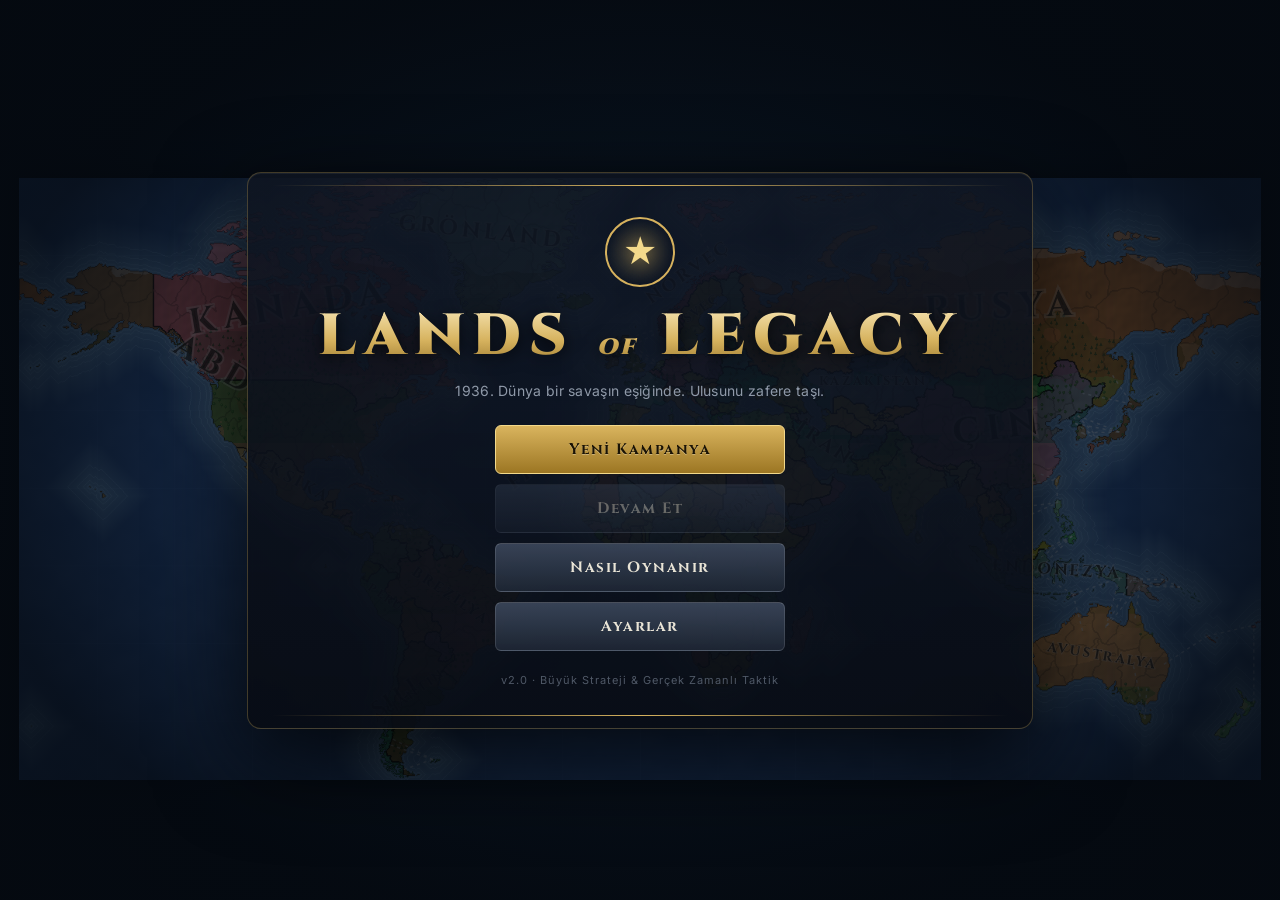
==== commit f8a7472c: "Add real-world map, Azgaar-style fantasy maps, 8 unit types, advisor, richer battlefield - Real worl" ====
--- a/index.html
+++ b/index.html
@@ -50,7 +50,11 @@
   <div id="pick-banner" class="hidden">
     <div class="pb-title">Ulusunu Seç</div>
     <div class="pb-sub">Haritada bir ülkeye tıkla. Her ulusun konumu, gücü ve komşuları farklıdır.</div>
-    <button id="btn-newmap">Yeni Dünya Oluştur</button>
+    <div class="pb-row">
+      <button data-kind="world">🌍 Gerçek Dünya (1936)</button>
+      <button data-kind="fantasy">🗺 Hayali Dünya</button>
+      <button id="btn-newmap">Yeni Hayali Dünya</button>
+    </div>
   </div>
 
   <div id="prov-panel" class="panel hidden"></div>
@@ -72,6 +76,7 @@
     <div id="endturn-info"></div>
     <button id="btn-endturn"><span data-ico="next"></span><span id="endturn-label">Sonraki Ay</span></button>
   </div>
+  <div id="advisor" class="advisor collapsed hidden"></div>
   <div id="busy" class="hidden"><div class="spinner"></div><span id="busy-text">Dünya hamle yapıyor...</span></div>
 </div>
 
@@ -115,9 +120,13 @@
 <script src="js/util.js"></script>
 <script src="js/audio.js"></script>
 <script src="js/ui.js"></script>
+<script src="js/worlddata.js"></script>
+<script src="js/worldinfo.js"></script>
 <script src="js/mapgen.js"></script>
 <script src="js/battle.js"></script>
 <script src="js/strategy.js"></script>
+<script src="js/vendor-anthropic.js"></script>
+<script src="js/advisor.js"></script>
 <script src="js/main.js"></script>
 </body>
 </html>
--- a/css/style.css
+++ b/css/style.css
@@ -133,13 +133,15 @@
 .stat .v { font-size: 15px; font-weight: 700; margin-top: 2px; }
 .sect-title { font-family: var(--serif); color: var(--gold); font-weight: 700; font-size: 12px; letter-spacing: 1.5px; text-transform: uppercase; margin: 12px 0 7px; display: flex; align-items: center; gap: 8px; }
 .sect-title::after { content: ""; flex: 1; height: 1px; background: linear-gradient(90deg, var(--line), transparent); }
-.units-row { display: grid; grid-template-columns: repeat(3, 1fr); gap: 6px; }
+.units-row { display: grid; grid-template-columns: repeat(4, 1fr); gap: 5px; }
 .ucard { background: rgba(0,0,0,.25); border: 1px solid var(--line2); border-radius: 7px; overflow: hidden; text-align: center; }
 .ucard img { width: 100%; height: 46px; display: block; object-fit: cover; }
 .ucard .n { font-weight: 700; font-size: 16px; margin-top: 2px; }
 .ucard .t { font-size: 10px; color: var(--muted); padding-bottom: 5px; }
 .ucard .r { font-size: 10px; color: var(--blue); }
-.rec-grid { display: grid; grid-template-columns: repeat(3, 1fr); gap: 6px; }
+.rec-grid { display: grid; grid-template-columns: repeat(4, 1fr); gap: 5px; }
+.rec-grid button img { width: 100%; height: 30px; object-fit: cover; border-radius: 4px; }
+.rec-grid button span { font-size: 11px; }
 .rec-grid button { display: flex; flex-direction: column; align-items: center; padding: 7px 2px; gap: 2px; line-height: 1.2; }
 .rec-grid button small { color: var(--gold2); font-weight: 600; font-size: 10.5px; }
 .rec-grid button small.mp { color: #9fc3e8; }
@@ -285,7 +287,7 @@
 .f-bar div { height: 100%; transition: width .3s; }
 .sb-sel { min-height: 110px; background: rgba(255,255,255,.03); border: 1px solid var(--line2); border-radius: 8px; padding: 8px 9px; font-size: 12px; }
 .sb-sel .sel-title { color: var(--gold2); font-weight: 700; margin-bottom: 6px; font-family: var(--serif); letter-spacing: 1px; }
-.sb-sel .sel-grid { display: grid; grid-template-columns: repeat(3, 1fr); gap: 5px; }
+.sb-sel .sel-grid { display: grid; grid-template-columns: repeat(4, 1fr); gap: 4px; }
 .sb-sel .cell { background: rgba(0,0,0,.35); border: 1px solid var(--line2); border-radius: 6px; text-align: center; overflow: hidden; }
 .sb-sel .cell img { width: 100%; height: 34px; object-fit: cover; display: block; }
 .sb-sel .cell b { display: block; font-size: 15px; color: #fff; margin-top: 2px; }
@@ -315,3 +317,40 @@
   #prov-panel { width: 290px; }
   #mapmodes button { padding: 7px 8px; font-size: 11px; }
 }
+.pb-row { display: flex; gap: 8px; justify-content: center; }
+#pick-banner button.on { border-color: var(--gold); color: var(--gold2); background: rgba(214,178,94,.18); }
+#pick-banner.loading { opacity: .6; pointer-events: none; }
+/* ---------- ADVISOR ---------- */
+.advisor { position: fixed; left: 12px; bottom: 14px; z-index: 8; width: 370px; background: var(--glass2); backdrop-filter: blur(8px);
+  border: 1px solid var(--line); border-radius: 12px; box-shadow: 0 12px 40px rgba(0,0,0,.6); overflow: hidden; animation: rise .2s ease-out; }
+.advisor.collapsed { width: auto; display: flex; align-items: center; gap: 10px; padding: 6px 14px 6px 6px; cursor: pointer; border-radius: 40px; }
+.advisor.collapsed:hover { border-color: var(--gold); box-shadow: 0 0 20px rgba(214,178,94,.25); }
+.adv-face { width: 46px; height: 46px; border-radius: 50%; border: 2px solid var(--gold); box-shadow: 0 2px 8px rgba(0,0,0,.6); }
+.adv-name { font-family: var(--serif); font-weight: 700; color: var(--gold2); font-size: 13.5px; letter-spacing: .5px; }
+.adv-role { font-size: 10.5px; color: var(--muted); }
+.adv-badge { background: #3a4a5e; color: #fff; border-radius: 10px; font-size: 11px; font-weight: 700; padding: 1px 7px; margin-left: 4px; }
+.adv-badge.urgent { background: var(--bad); animation: pulse 1.4s infinite; }
+@keyframes pulse { 50% { box-shadow: 0 0 0 5px rgba(226,83,63,.25); } }
+.adv-head { display: flex; align-items: center; gap: 10px; padding: 10px 12px; border-bottom: 1px solid var(--line);
+  background: linear-gradient(90deg, rgba(214,178,94,.12), transparent); }
+.adv-head .adv-face { width: 54px; height: 54px; }
+.adv-x { margin-left: auto; background: transparent; border-color: transparent; font-size: 18px; padding: 0 8px; }
+.adv-body { padding: 8px 12px 12px; max-height: calc(100vh - 260px); overflow-y: auto; }
+.adv-sect { font-family: var(--serif); color: var(--gold); font-size: 11px; letter-spacing: 1.5px; text-transform: uppercase; margin: 8px 0 6px; display: flex; align-items: center; gap: 6px; }
+.adv-tip { display: grid; grid-template-columns: 24px 1fr; gap: 8px; padding: 7px 8px; border-radius: 7px; margin-bottom: 4px; font-size: 12px; line-height: 1.45;
+  background: rgba(255,255,255,.03); border: 1px solid transparent; }
+.adv-tip.click { cursor: pointer; }
+.adv-tip.click:hover { border-color: var(--line); background: rgba(255,255,255,.06); }
+.adv-ico { width: 24px; height: 24px; border-radius: 50%; display: flex; align-items: center; justify-content: center; color: #fff; }
+.adv-chat { max-height: 220px; overflow-y: auto; display: flex; flex-direction: column; gap: 6px; padding: 2px; }
+.msg { padding: 7px 10px; border-radius: 10px; font-size: 12.5px; line-height: 1.5; max-width: 92%; }
+.msg.user { align-self: flex-end; background: rgba(94,163,230,.18); border: 1px solid rgba(94,163,230,.35); }
+.msg.assistant { align-self: flex-start; background: rgba(214,178,94,.1); border: 1px solid var(--line); font-style: normal; }
+.msg.typing span { display: inline-block; width: 6px; height: 6px; margin: 0 2px; border-radius: 50%; background: var(--gold2); animation: blink 1s infinite; }
+.msg.typing span:nth-child(2) { animation-delay: .2s; } .msg.typing span:nth-child(3) { animation-delay: .4s; }
+@keyframes blink { 50% { opacity: .2; } }
+.adv-input { display: flex; gap: 6px; margin-top: 8px; }
+.adv-input input { flex: 1; padding: 8px 10px; border-radius: 7px; border: 1px solid var(--line); background: #0a0f18; color: var(--text); font: inherit; }
+.adv-foot { font-size: 10.5px; margin-top: 6px; color: var(--muted); }
+.adv-foot a { color: var(--muted); }
+#prov-panel { max-height: calc(100vh - 160px); }
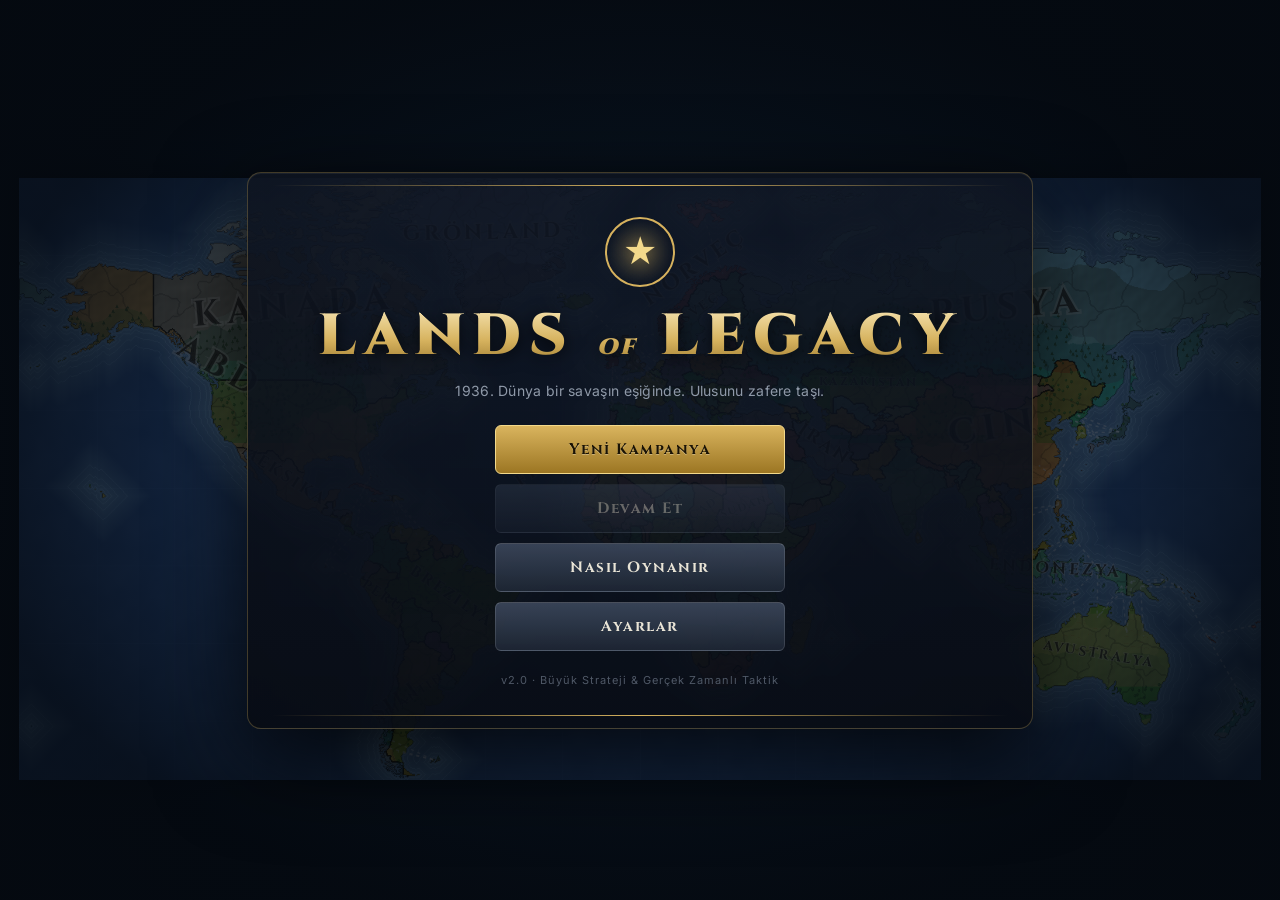
==== commit 2b45d71b: "Add Bannerlord-style campaign map and Gemini advisor support - Continuous time with pause/speed cont" ====
--- a/index.html
+++ b/index.html
@@ -42,7 +42,7 @@
       <button class="tbtn" id="btn-diplo" title="Diplomasi"><span data-ico="handshake"></span><em>Diplomasi</em></button>
       <button class="tbtn" id="btn-tech" title="Teknoloji"><span data-ico="sci"></span><em>Teknoloji</em></button>
       <button class="tbtn" id="btn-save" title="Kaydet"><span data-ico="save"></span><em>Kaydet</em></button>
-      <button class="tbtn" id="btn-sound" title="Ses ayarları"><span data-ico="sound"></span><em>Ses</em></button>
+      <button class="tbtn" id="btn-sound" title="Ses ve yapay zekâ ayarları"><span data-ico="sound"></span><em>Ayarlar</em></button>
       <button class="tbtn" id="btn-menu" title="Ana menü"><span data-ico="menu"></span><em>Menü</em></button>
     </div>
   </div>
@@ -74,7 +74,15 @@
 
   <div id="endturn-wrap">
     <div id="endturn-info"></div>
-    <button id="btn-endturn"><span data-ico="next"></span><span id="endturn-label">Sonraki Ay</span></button>
+    <div id="timectrl">
+      <div class="tc-date"><div id="tc-date"></div><div class="tc-bar"><i id="tc-prog"></i></div></div>
+      <div class="tc-btns">
+        <button data-spd="0" title="Duraklat (Boşluk)">❚❚</button>
+        <button data-spd="1" title="Normal hız (1)">▶</button>
+        <button data-spd="2" title="Hızlı (2)">▶▶</button>
+        <button data-spd="4" title="Çok hızlı (3)">▶▶▶</button>
+      </div>
+    </div>
   </div>
   <div id="advisor" class="advisor collapsed hidden"></div>
   <div id="busy" class="hidden"><div class="spinner"></div><span id="busy-text">Dünya hamle yapıyor...</span></div>
@@ -125,6 +133,7 @@
 <script src="js/mapgen.js"></script>
 <script src="js/battle.js"></script>
 <script src="js/strategy.js"></script>
+<script src="js/campaign.js"></script>
 <script src="js/vendor-anthropic.js"></script>
 <script src="js/advisor.js"></script>
 <script src="js/main.js"></script>
--- a/css/style.css
+++ b/css/style.css
@@ -354,3 +354,31 @@
 .adv-foot { font-size: 10.5px; margin-top: 6px; color: var(--muted); }
 .adv-foot a { color: var(--muted); }
 #prov-panel { max-height: calc(100vh - 160px); }
+/* ---------- CAMPAIGN TIME ---------- */
+#timectrl { display: flex; align-items: stretch; gap: 0; border-radius: 12px; overflow: hidden;
+  background: linear-gradient(180deg, rgba(22,30,46,.97), rgba(11,15,24,.97)); border: 1px solid var(--gold);
+  box-shadow: 0 8px 30px rgba(0,0,0,.6), 0 0 26px rgba(214,178,94,.18); }
+.tc-date { padding: 8px 14px; min-width: 170px; border-right: 1px solid var(--line); }
+#tc-date { font-family: var(--serif); font-weight: 700; font-size: 17px; letter-spacing: 1px; color: var(--gold2); white-space: nowrap; }
+.tc-bar { height: 4px; background: rgba(255,255,255,.1); border-radius: 2px; margin-top: 6px; overflow: hidden; }
+.tc-bar i { display: block; height: 100%; background: linear-gradient(90deg, #8a6820, var(--gold2)); }
+.tc-btns { display: flex; }
+.tc-btns button { border-radius: 0; border: none; border-left: 1px solid rgba(255,255,255,.06); background: transparent; padding: 0 14px; font-size: 13px; color: var(--muted); letter-spacing: -2px; }
+.tc-btns button.on { background: rgba(214,178,94,.22); color: var(--gold2); }
+.tc-btns button:hover { box-shadow: none; color: var(--text); }
+#timectrl.paused { border-color: #e8c050; animation: pulse 1.6s infinite; }
+.army-head .flagimg { width: 42px; height: 28px; }
+.army-stat { display: flex; gap: 10px; flex-wrap: wrap; font-size: 12px; color: var(--muted); margin: 6px 0; }
+.army-stat b { color: var(--text); }
+.ai-prov { display: grid; grid-template-columns: 1fr 1fr; gap: 8px; margin: 10px 0; }
+.ai-card { display: flex; flex-direction: column; gap: 2px; padding: 10px 12px; border-radius: 8px; border: 1px solid var(--line2); background: rgba(255,255,255,.03); cursor: pointer; position: relative; }
+.ai-card input { position: absolute; opacity: 0; }
+.ai-card.on { border-color: var(--gold); background: rgba(214,178,94,.1); }
+.ai-card small { color: var(--muted); font-size: 11px; }
+.ai-st { font-size: 11px; color: var(--good); margin-top: 3px; }
+.ai-field label { display: block; font-size: 11px; color: var(--muted); text-transform: uppercase; letter-spacing: .8px; margin: 8px 0 4px; }
+.ai-field input, .ai-field select { width: 100%; padding: 9px 10px; border-radius: 6px; border: 1px solid var(--line); background: #0a0f18; color: var(--text); font: inherit; }
+.ai-row { display: flex; gap: 8px; align-items: center; }
+.ai-row select { flex: 1; }
+#tb-date { white-space: nowrap; }
+#tb-name, #tb-gov { white-space: nowrap; max-width: 230px; overflow: hidden; text-overflow: ellipsis; }
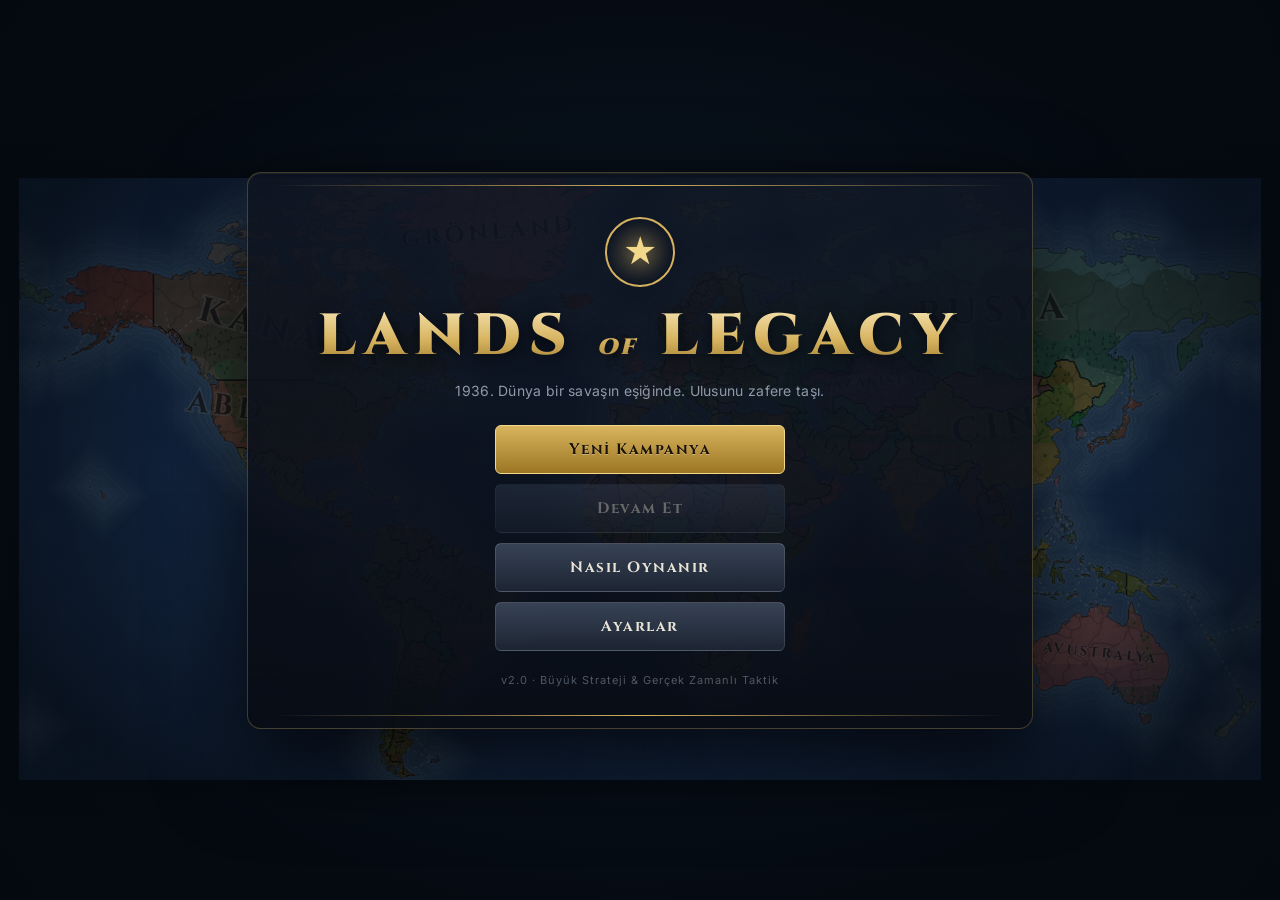
==== commit 556814a5: "Add scenarios, generals, encyclopedia, voice packs; rebalance AI offensives - Historical scenarios (" ====
--- a/index.html
+++ b/index.html
@@ -39,6 +39,7 @@
     <div class="tb-date"><div id="tb-date"></div><div id="tb-wars"></div></div>
     <div class="spacer"></div>
     <div class="tb-actions">
+      <button class="tbtn" id="btn-ency" title="Ansiklopedi (E)"><span data-ico="book"></span><em>Ansiklopedi</em></button>
       <button class="tbtn" id="btn-diplo" title="Diplomasi"><span data-ico="handshake"></span><em>Diplomasi</em></button>
       <button class="tbtn" id="btn-tech" title="Teknoloji"><span data-ico="sci"></span><em>Teknoloji</em></button>
       <button class="tbtn" id="btn-save" title="Kaydet"><span data-ico="save"></span><em>Kaydet</em></button>
@@ -51,10 +52,15 @@
     <div class="pb-title">Ulusunu Seç</div>
     <div class="pb-sub">Haritada bir ülkeye tıkla. Her ulusun konumu, gücü ve komşuları farklıdır.</div>
     <div class="pb-row">
-      <button data-kind="world">🌍 Gerçek Dünya (1936)</button>
+      <button data-kind="world">🌍 Gerçek Dünya</button>
       <button data-kind="fantasy">🗺 Hayali Dünya</button>
       <button id="btn-newmap">Yeni Hayali Dünya</button>
     </div>
+    <div class="pb-row pb-opts">
+      <label id="pb-scen-wrap">Senaryo <select id="pb-scen"></select></label>
+      <label>Zorluk <select id="pb-diff"><option value="kolay">Kolay</option><option value="normal" selected>Normal</option><option value="zor">Zor</option></select></label>
+    </div>
+    <div id="pb-desc" class="pb-sub"></div>
   </div>
 
   <div id="prov-panel" class="panel hidden"></div>
@@ -130,12 +136,14 @@
 <script src="js/ui.js"></script>
 <script src="js/worlddata.js"></script>
 <script src="js/worldinfo.js"></script>
+<script src="js/scenarios.js"></script>
 <script src="js/mapgen.js"></script>
 <script src="js/battle.js"></script>
 <script src="js/strategy.js"></script>
 <script src="js/campaign.js"></script>
 <script src="js/vendor-anthropic.js"></script>
 <script src="js/advisor.js"></script>
+<script src="js/encyclopedia.js"></script>
 <script src="js/main.js"></script>
 </body>
 </html>
--- a/css/style.css
+++ b/css/style.css
@@ -382,3 +382,50 @@
 .ai-row select { flex: 1; }
 #tb-date { white-space: nowrap; }
 #tb-name, #tb-gov { white-space: nowrap; max-width: 230px; overflow: hidden; text-overflow: ellipsis; }
+.adv-acts { margin-top: 8px; display: flex; flex-direction: column; gap: 4px; }
+.adv-act { font-size: 11.5px; padding: 5px 8px; border-radius: 6px; background: rgba(0,0,0,.25); border: 1px solid var(--line2); font-style: normal; }
+.adv-act small { display: block; color: var(--muted); margin-top: 2px; }
+.adv-act.ok { border-color: rgba(99,196,106,.5); }
+.adv-act.ok small { color: #9fe0a5; }
+.adv-act.bad { border-color: rgba(226,83,63,.5); }
+.adv-act.bad small { color: #ffb4a6; }
+.adv-act-btns { display: flex; gap: 6px; margin-top: 4px; }
+.adv-act-btns button { flex: 1; padding: 6px; font-size: 12px; }
+.advisor { width: 400px; }
+.adv-chat { max-height: 300px; }
+.pb-opts { margin-top: 8px; font-size: 12px; color: var(--muted); gap: 14px; }
+.pb-opts select { margin-left: 6px; padding: 5px 8px; border-radius: 6px; background: #0a0f18; color: var(--text); border: 1px solid var(--line); font: inherit; }
+#pb-desc { max-width: 560px; margin: 8px auto 0; font-style: italic; }
+.gen-card { display: grid; grid-template-columns: 46px 1fr auto; gap: 10px; align-items: center; padding: 8px; margin: 8px 0; border-radius: 8px; background: rgba(214,178,94,.07); border: 1px solid var(--line); }
+.gen-card img { width: 46px; height: 46px; border-radius: 50%; border: 2px solid var(--gold); }
+.gen-card.empty { display: flex; justify-content: space-between; color: var(--muted); font-size: 12px; }
+.gen-name { font-family: var(--serif); font-weight: 700; color: var(--gold2); }
+.gen-trait { font-size: 12px; }
+.gen-trait small, .gen-stars small { color: var(--muted); }
+.gen-stars { color: #ffd860; font-size: 12px; }
+.gen-mini { width: 38px; height: 38px; border-radius: 50%; border: 1px solid var(--gold); }
+/* ---------- ENCYCLOPEDIA ---------- */
+.ency-head { font-family: var(--serif); font-size: 22px; color: var(--gold2); letter-spacing: 1.5px; display: flex; align-items: center; gap: 10px; margin-bottom: 8px; }
+.ency-tabs { margin-bottom: 10px; }
+.ency-tools { display: flex; gap: 10px; align-items: center; margin-bottom: 8px; }
+.ency-tools input { flex: 0 0 240px; padding: 7px 10px; border-radius: 6px; border: 1px solid var(--line); background: #0a0f18; color: var(--text); font: inherit; }
+.ency-scroll { max-height: 56vh; overflow-y: auto; }
+.ency-table th.sortable { cursor: pointer; }
+.ency-table th.sortable.on { color: var(--gold2); }
+.modal tr.click { cursor: pointer; }
+.modal tr.click:hover td { background: rgba(214,178,94,.08); }
+.ency-chip { display: inline-flex; align-items: center; gap: 2px; padding: 1px 7px 1px 2px; margin: 2px; border-radius: 10px; background: rgba(255,255,255,.06); border: 1px solid var(--line2); cursor: pointer; font-size: 11.5px; }
+.ency-chip:hover { border-color: var(--gold); }
+.ency-chip .flagimg { margin-right: 4px; }
+.ency-detail .row { align-items: flex-start; gap: 12px; }
+.ency-detail .row > span:last-child { text-align: right; }
+.ency-gens { display: grid; grid-template-columns: repeat(auto-fill, minmax(190px, 1fr)); gap: 6px; }
+.ency-gens.big { grid-template-columns: repeat(auto-fill, minmax(250px, 1fr)); }
+.ency-gen { display: flex; gap: 8px; align-items: center; padding: 6px 8px; border-radius: 8px; background: rgba(255,255,255,.03); border: 1px solid var(--line2); font-size: 12px; }
+.ency-gen img { width: 40px; height: 40px; border-radius: 50%; border: 1px solid var(--gold); flex-shrink: 0; }
+.nat-link { color: inherit; text-decoration: none; border-bottom: 1px dotted var(--muted); }
+.nat-link:hover { color: var(--gold2); }
+.filebtn { display: inline-flex; align-items: center; justify-content: center; flex: 1; padding: 7px 10px; border-radius: 6px; cursor: pointer; font-weight: 600; font-size: 12.5px;
+  background: linear-gradient(180deg, rgba(60,72,92,.9), rgba(30,38,52,.95)); border: 1px solid rgba(255,255,255,.12); }
+.filebtn:hover { border-color: var(--gold); }
+.slider-row:has(input[type=checkbox]) { grid-template-columns: 120px 24px 1fr; }
